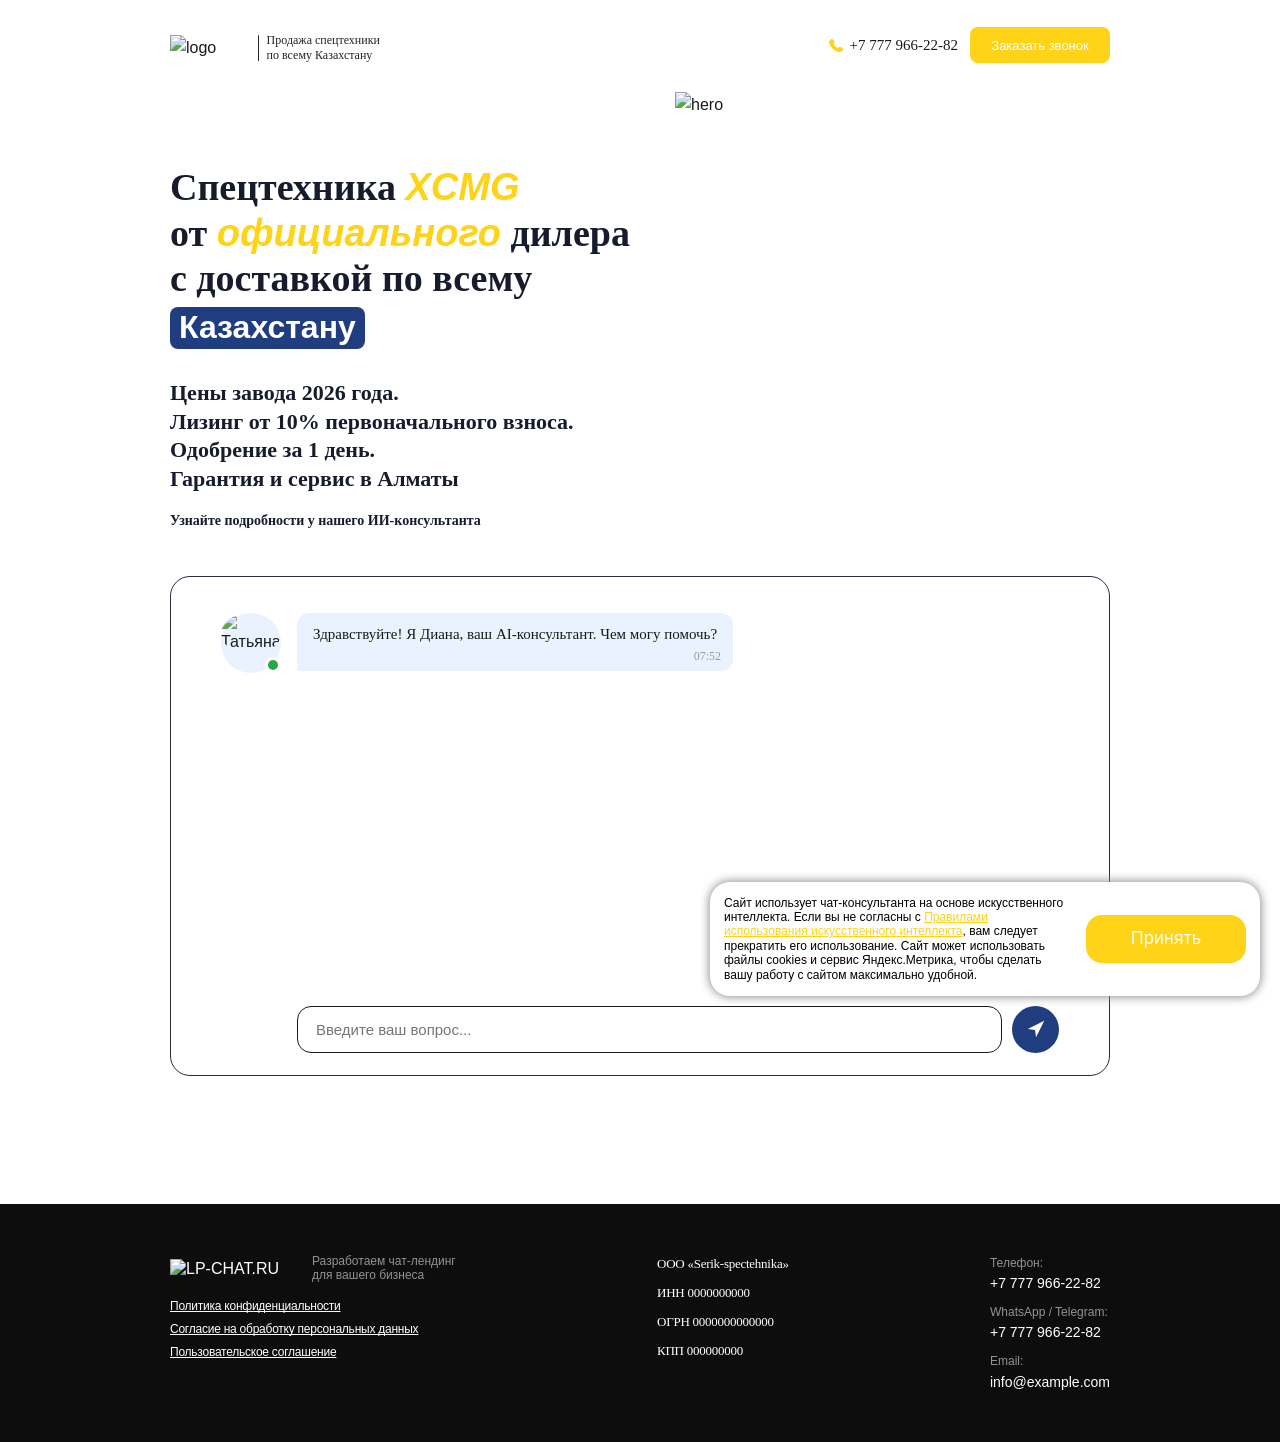
==== index.html @ 13c37e23 "update text 3" ====
<!DOCTYPE html>
<html lang="ru">
<head>
    <meta charset="UTF-8">
    <meta name="viewport" content="width=device-width, initial-scale=1.0">
    <title>Чат Лендинг</title>
    <link rel="stylesheet" href="https://cdn.jsdelivr.net/npm/swiper@11/swiper-bundle.min.css">
    <link rel="stylesheet" href="styles.css">
</head>
<body>
    <!-- Header -->
    <header class="header">
        <div class="wrapper">
            <div class="header-content">
                <div class="header-left">
                    <div class="header-logo">
                        <p class="main-logo"><img src="images/main-logo.png" alt="logo"></p>
                        <span class="header-divider"></span>
                        <p class="description">Продажа спецтехники <br>по всему Казахстану</p>
                    </div>
                </div>
                <div class="header-right">
                    <a class="connection-link">
                        <div class="phone-icon"><img src="images/phone.svg" alt="phone"></div>
                        <span class="phone-number">+7 777 966-22-82</span>
                    </a>
                    <a class="connection-button" data-remodal-target="modal-form-call">Заказать звонок</a>
                </div>
            </div>
        </div>
    </header>

    <!-- Body -->
    <main class="body">
        <div class="wrapper">
            <div class="main-section__inner">

                <!-- Заголовок и подзаголовок -->
                <div class="main-section">
                    <div class="text-content">
                        <h2 class="main-title">Спецтехника <span class="price-range"> XCMG </span><br> от <span class="warrant">официального</span> дилера <br> с доставкой по всему <br> <span class="payment">Казахстану</span></h2>
                        <h3 class="subtitle"> Цены завода 2026 года. <br> Лизинг от 10% первоначального взноса. <br> Одобрение за 1 день. <br> Гарантия и сервис в Алматы </h3>
                        <h4 class="under_subtitle"><br>Узнайте подробности у нашего ИИ-консультанта</h4>
                    </div>
                    <div class="hero"><img src="images/hero.png" alt="hero"></div>
                </div>
                

                <!-- Чат окно -->
                <div class="chat-window">
                    <div class="chat-avatar">
                        <div class="avatar-placeholder">
                            <img src="images/avatar.png" alt="Татьяна" class="avatar-img">
                            <div class="online-indicator"></div>
                        </div>
                    </div>
                    <div class="chat-content-area">
                        <div class="chat-messages" id="chatMessages"></div>
                        <div class="chat-input-area">
                            <form id="chatForm" class="chat-form">
                                <input type="text" class="chat-input" id="chatInput" placeholder="Введите ваш вопрос..." autocomplete="off">
                                <button type="submit" class="chat-send-btn" id="sendBtn" aria-label="Отправить">
                                    <svg width="24" height="24" viewBox="0 0 24 24" fill="none" xmlns="http://www.w3.org/2000/svg">
                                        <path d="M3 12L21 3L12 21L11 13L3 12Z" fill="white"></path>
                                    </svg>
                                </button>
                            </form>
                        </div>
                    </div>
                </div>
            </div>
        </div>
    </main>

    <!-- Footer -->
    <footer class="footer">
        <div class="wrapper">
            <div class="footer-content">
                <!-- Колонка 1: Логотип + ссылки -->
                <div class="footer-column footer-col-links">
                    <div class="footer-logo">
                        <img src="images/logo-secondary.svg" alt="LP-CHAT.RU" class="footer-logo-img">
                        <span class="footer-logo-text">Разработаем чат-лендинг <br> для вашего бизнеса</span>
                    </div>
                    <div class="footer-links">
                        <a href="#" class="footer-link">Политика конфиденциальности</a>
                        <a href="#" class="footer-link">Согласие на обработку персональных данных</a>
                        <a href="#" class="footer-link">Пользовательское соглашение</a>
                    </div>
                </div>

                <!-- Колонка 2: Инфо о компании -->
                <div class="footer-column footer-col-info">
                    <p class="footer-company-detail">ООО «Serik-spectehnika»</p>
                    <p class="footer-company-detail">ИНН 0000000000</p>
                    <p class="footer-company-detail">ОГРН 0000000000000</p>
                    <p class="footer-company-detail">КПП 000000000</p>
                </div>

                <!-- Колонка 3: Контакты -->
                <div class="footer-column footer-col-contacts">
                    <div class="footer-contact-block">
                        <span class="footer-contact-label">Телефон:</span>
                        <a href="tel:+70000000000" class="footer-contact-value">+7 777 966-22-82</a>
                    </div>
                    <div class="footer-contact-block">
                        <span class="footer-contact-label">WhatsApp / Telegram:</span>
                        <a href="#" class="footer-contact-value">+7 777 966-22-82</a>
                    </div>
                    <div class="footer-contact-block">
                        <span class="footer-contact-label">Email:</span>
                        <a href="mailto:info@example.com" class="footer-contact-value">info@example.com</a>
                    </div>
                </div>
            </div>
        </div>
    </footer>
    <!-- Модальное окно "Заказать звонок" -->
    <!-- Cookie Banner -->
    <div class="cookie-banner" id="cookieBanner">
        <div class="cookie-banner-content">
            <p class="cookie-text">
                Сайт использует чат-консультанта на основе искусственного интеллекта. 
                Если вы не согласны с <a href="#" class="cookie-link">Правилами использования искусственного интеллекта</a>, 
                вам следует прекратить его использование. Сайт может использовать файлы cookies 
                и сервис Яндекс.Метрика, чтобы сделать вашу работу с сайтом максимально удобной.
            </p>
            <button class="cookie-accept-btn" id="cookieAcceptBtn">Принять</button>
        </div>
    </div>

    <script src="https://cdn.jsdelivr.net/npm/swiper@11/swiper-bundle.min.js"></script>
    <script src="chat.js"></script>
</body>
</html>
---- styles.css ----
@font-face {
    font-family: 'Montserrat-Regular';
    src: url('fonts/Montserrat-Regular.woff2') format('woff2'),
         url('fonts/Montserrat-Regular.woff') format('woff');
    font-weight: 400;
    font-style: normal;
    font-display: swap;
}

@font-face {
    font-family: "Geometria-Bold";
    src: url("../fonts/Geometria-Bold.woff"), url("../fonts/Geometria-Bold.woff2");
    font-display: swap;
    font-weight: 700;
    font-style: normal;
    font-display: swap;
  }

@font-face {
    font-family: 'Montserrat-Medium';
    src: url('fonts/Montserrat-Medium.woff2') format('woff2'),
         url('fonts/Montserrat-Medium.woff') format('woff');
    font-weight: 500;
    font-style: normal;
    font-display: swap;
}

@font-face {
    font-family: 'Montserrat-SemiBold';
    src: url('fonts/Montserrat-SemiBold.woff2') format('woff2'),
         url('fonts/Montserrat-SemiBold.woff') format('woff');
    font-weight: 600;
    font-style: normal;
    font-display: swap;
}

@font-face {
    font-family: 'Montserrat-Bold';
    src: url('fonts/Montserrat-Bold.woff2') format('woff2'),
         url('fonts/Montserrat-Bold.woff') format('woff');
    font-weight: 700;
    font-style: normal;
    font-display: swap;
}

@font-face {
    font-family: 'Montserrat-Light';
    src: url('fonts/Montserrat-Light.woff2') format('woff2'),
         url('fonts/Montserrat-Light.woff') format('woff');
    font-weight: 300;
    font-style: normal;
    font-display: swap;
}


/* Reset and base styles */
* {
    margin: 0;
    padding: 0;
    box-sizing: border-box;
}

html {
    height: 100%;
}

body {
    font-family: "Montserrat-Regular", -apple-system, BlinkMacSystemFont, 'Segoe UI', Roboto, Oxygen, Ubuntu, Cantarell, sans-serif;
    line-height: 1.6;
    min-height: 100vh;
    display: flex;
    flex-direction: column;
    color: #181C18;
}

/* Wrapper - Mobile First (без медиазапроса) */
.wrapper {
    position: relative;
    max-width: 362px;
    margin: 0 auto;
    padding: 0 6px; 
}

/* Header */
.header {
    padding: 20px 0;
    position: absolute;
    top: 0;
    left: 0;
    right: 0;
    z-index: 30;
}

.header-content {
    display: flex;
    flex-direction: row;
    justify-content: space-between;
    align-items: center;
}

.main-section__inner {
    padding: 76px 0;
}

.header-left {
    text-align: left;
}

.header-logo {
    display: flex;
    flex-direction: row;
    align-items: center;
    gap: 4px;
}

.main-logo {
    margin-top: 10px;
    margin-bottom: 5px;
}

.main-logo img {
    display: block;
    width: 100%;
    height: auto;
    max-width: 50px; /* базовый размер на мобилках */
}

.phone-number {
    font-size: 9px;
    font-family: "Montserrat-Medium";
}


.connection-link {
    display: flex;
    flex-direction: row;
    gap: 7px;
    align-items: center;
    display: none;
    color: inherit;
    text-decoration: none;
}

.connection-link:visited,
.connection-link:hover,
.connection-link:active {
    color: inherit;
    text-decoration: none;
}

/* # */

.phone-number {
    font-size: 12px;
}


.description {
    font-size: 8px;
    color: #212529;
    font-family: "Montserrat-Medium";
    line-height: 120%;
    display: block;
    max-width: 120px;
}

.header-right {
    display: flex;
    flex-direction: column;
    gap: 6px;
    align-items: center;
}

.connection-button {
    font-family: "Montserrat-SemiBold", sans-serif;
    background-color: #FFD317;
    color: #ffffff;
    display: flex;
    align-items: center;
    justify-content: center;
    text-align: center;
    border-radius: 8px;
    line-height: normal;
    width: 126px;
    height: 32px;
    font-size: 11px;
    cursor: pointer;
    position: relative;
    overflow: hidden;
}

.connection-button::before{
  content: "";
  position: absolute;
  top: 0;
  height: 100%;
  width: 36px;
  transform: skewX(-45deg);
  left: -150%;
  pointer-events: none;
  background: linear-gradient(90deg, rgba(255, 255, 255, 0.1), rgba(255, 255, 255, 0.4));
  animation: flareAnimation 4s infinite ease-in;
}

@keyframes flareAnimation {
    0% {
        left: -150%;
    }

    100% {
        left: 250%;
    }
}

.phone {
    font-size: 16px;
    font-weight: 500;
}

.header .phone-icon {
    width: 12px;
}

.header .phone-icon img{
    width: 100%;
    height: 100%;
    object-fit: cover;
}



/* Body */
.body {
    padding: 30px 0;
    flex: 1;

}

.text-content {
    display: flex;
    flex-direction: column;
    position: relative;
    z-index: 20;
    align-items: center;
    margin-bottom: 38px;
}

.main-section {
   display: flex; 
}

.main-title {
    font-family: "Montserrat-Bold";
    font-size: 26px;
    margin-bottom: 20px;
    line-height: 120%;
    text-align: center;
    color: #161C2C;
}





.subtitle {
    font-family: "Montserrat-SemiBold";
    font-size: 13px;
    line-height: 130%;
    text-align: center;
    color: #161C2C;
}

.under_subtitle {
    font-family: "Montserrat-SemiBold";
    font-size: 9px;
    line-height: 130%;
    text-align: center;
    color: #161C2C;
}


/* Chat Window */
.chat-window {
    width: 100%;
    display: flex;
    border: 1px solid #272E44;
    border-radius: 20px;
    display: flex;
    min-height: 400px;
    margin-bottom: 30px;
    overflow: hidden;
    position: relative;
    z-index: 25;
    background-color: #fff;
    padding: 18px 22px 16px 22px;
    gap: 10px;
}

.chat-avatar {
    display: flex;
    align-items: flex-start;
}

.avatar-placeholder {
    width: 46px;
    height: 46px;
    background-color: #fff;
    border-radius: 50%;
    position: relative;
    background-color: #EBF2FF;;
}

.avatar-img {
    width: 100%;
    height: 100%;
    object-fit: cover;
    border-radius: 50%;
}

.online-indicator {
    position: absolute;
    bottom: 0;
    right: 0;
    width: 12px;
    height: 12px;
    background-color: #28a745;
    border: 2px solid white;
    border-radius: 50%;
    animation: onlineIndicatorPulse 2.4s ease-in-out infinite;
}

@keyframes onlineIndicatorPulse {
    0% {
        transform: scale(1);
        opacity: 1;
    }
    50% {
        transform: scale(1.035);
        opacity: 0.95;
    }
    100% {
        transform: scale(1);
        opacity: 1;
    }
}

.chat-content-area {
    flex: 1;
    display: flex;
    flex-direction: column;
    min-height: 0;
    min-width: 0;
    overflow: hidden;
    box-sizing: border-box;
}

.chat-messages {
    flex: 1;
    overflow-y: hidden;
    overflow-x: hidden;
    scrollbar-gutter: stable;
    display: flex;
    flex-direction: column;
    gap: 15px;
    min-height: 0;
    width: 100%;
    box-sizing: border-box;
}

.message {
    display: flex;
    flex-direction: column;
    gap: 5px;
    animation: fadeIn 0.3s ease-in;
    width: 100%;
    box-sizing: border-box;
    min-width: 0;
}

@keyframes fadeIn {
    from {
        opacity: 0;
        transform: translateY(10px);
    }
    to {
        opacity: 1;
        transform: translateY(0);
    }
}

.message-user {
    align-items: flex-end;
}

.message-bot {
    align-items: flex-start;
}

.message-content {
    max-width: 90%;
    padding: 10px 12px;
    padding-bottom: 24px;
    border-radius: 12px;
    font-size: 12px;
    line-height: 120%;
    word-wrap: break-word;
    overflow-wrap: break-word;
    word-break: break-word;
    box-sizing: border-box;
    min-width: 0;
    position: relative;
}

.message-user .message-content {
    background-color: #FFD317;
    color: white;
    border-bottom-right-radius: 4px;
    font-family: "Montserrat-Medium";
    min-width: 8%;
}

.message-bot .message-content {
    background-color: #EBF2FF;
    color: #181C18;
    border-bottom-left-radius: 4px;
    font-family: "Montserrat-Regular";
}

.message-time {
    font-size: 11px;
    color: #999;
    position: absolute;
    bottom: 4px;
    right: 8px;
    white-space: nowrap;
    font-family: "Montserrat-Regular";
}

.message-user .message-time {
    color: rgba(255, 255, 255, 0.7);
}

.loading {
    display: inline-block;
    padding: 10px 14px;
    background-color: #f0f0f0;
    border-radius: 12px;
    border-bottom-left-radius: 4px;
}

.loading-indicator {
    animation: loadingFadeIn 0.36s cubic-bezier(0.22, 1, 0.36, 1);
    will-change: opacity, filter;
}

@keyframes loadingFadeIn {
    from {
        opacity: 0;
        filter: blur(2px);
    }
    to {
        opacity: 1;
        filter: blur(0);
    }
}

.loading-dots {
    display: inline-block;
}

.loading-dots span {
    display: inline-block;
    width: 6px;
    height: 6px;
    border-radius: 50%;
    background-color: #999;
    margin: 0 2px;
    animation: loading 1.4s infinite ease-in-out both;
}

.loading-dots span:nth-child(1) {
    animation-delay: -0.32s;
}

.loading-dots span:nth-child(2) {
    animation-delay: -0.16s;
}

@keyframes loading {
    0%, 80%, 100% {
        transform: scale(0);
    }
    40% {
        transform: scale(1);
    }
}

.chat-input-area {
    flex-shrink: 0;
    padding-top: 12px;
    box-sizing: border-box;
}

.chat-form {
    display: flex;
    gap: 8px;
    align-items: center;
    width: 100%;
    box-sizing: border-box;
}

.chat-input {
    flex: 1;
    padding: 0 4px 0 8px;
    border: 1px solid #181C18;
    color: #181C18;
    border-radius: 6px;
    font-size: 12px;
    height: 36px;
    border-radius: 10px;
    outline: none;
    font-family: inherit;
    min-width: 0;
    box-sizing: border-box;
}

.chat-input:focus {
    border-color: #272E44;
}

.chat-send-btn {
    width: 36px;
    height: 36px;
    padding: 0;
    background-color: #203d7f;
    color: white;
    border: none;
    border-radius: 50%;
    cursor: pointer;
    transition: background-color 0.2s, transform 0.1s;
    flex-shrink: 0;
    box-sizing: border-box;
    display: flex;
    align-items: center;
    justify-content: center;
}

.chat-send-btn svg {
    width: 20px;
    height: 20px;
}

.chat-send-btn:hover {
    background-color: #0056b3;
    transform: scale(1.05);
}

.chat-send-btn:active {
    background-color: #004085;
    transform: scale(0.95);
}

.chat-send-btn:disabled {
    background-color: #ccc;
    cursor: not-allowed;
}

/* Стартовые вопросы */
.start-questions-container {
    display: flex;
    flex-wrap: wrap;
    margin-bottom: 10px;
    gap: 6px;
}

.start-question-btn {
    border: 1px solid #181C18;
    color: #181C18;
    font-family: "Montserrat-Regular", sans-serif;
    background: none;
    cursor: pointer;
    line-height: 120%;
    outline: none;
    text-align: left;
    border-radius: 10px;
    font-size: 12px;
    padding: 10px 12px;
    transition: all 0.6s;
    word-break: break-word;
    width: 90%;
}

.start-question-btn:hover {
    font-style: bold;
    background-color: #2C72C7;
    border: 1px solid #2C72C7;
    color: #ffffff;
}


/* Кнопки с опциями */
.buttons-container {
    display: flex;
    flex-wrap: wrap;
    margin-bottom: 10px;
    gap: 6px;
    
}

.option-button {
    background: none;
    cursor: pointer;
    line-height: 120%;
    outline: none;
    text-align: center;
    border-radius: 10px;
    font-size: 11px;
    padding: 8px 12px;
    border: 1px solid #181C18;
    color: #181C18;
    transition: all 0.6s;
    font-family: inherit;
    width: 90%;
}

.option-button:hover {
    font-family: "Montserrat-SemiBold", sans-serif;
    background-color: #2C72C7;
    border: 1px solid #2C72C7;
    color: #ffffff;
}



/* Кнопки выбора мессенджеров */
.messengers-container {
    display: flex;
    flex-wrap: wrap;
    margin-bottom: 10px;
    gap: 6px;
}

.messenger-button {
    border: 1px solid #181C18;
    color: #181C18;
    font-family: "Montserrat-Regular", sans-serif;
    background: none;
    cursor: pointer;
    line-height: 120%;
    outline: none;
    text-align: center;
    border-radius: 10px;
    font-size: 11px;
    padding: 8px 12px;
    transition: all 0.6s;
    word-break: break-word;
    width: 90%;
}

.messenger-button:hover {
    font-family: "Montserrat-SemiBold", sans-serif;
    background-color: #2C72C7;
    border: 1px solid #2C72C7;
    color: #ffffff;
}


/* Формы ввода */
.input-form-container {
    display: flex;
    flex-direction: column;
    gap: 6px;
    margin-top: 2px;
    width: 100%;
}

.name-input,
.phone-input {
    width: 75%;
    height: 44px;
    padding: 0 10px 0 24px;
    font-size: 12px;
    display: block;
    outline: none;
    border: 1px solid #a2a2a2;
    border-radius: 100px;
    background: none;
    color: #292231;
    font-family: "Montserrat-Regular", sans-serif;
    font-weight: 400;
    line-height: 120%;
    transition: 0.3s linear;
}

.name-input:focus,
.phone-input:focus {
    border: 1.2px solid #322b3a;
}

.name-input::placeholder,
.phone-input::placeholder {
    font-size: 12px;
}

.phone-input-error {
    color: #dc3545 !important;
    text-decoration: underline;
    border-color: #dc3545 !important;
}

.phone-input::placeholder {
    color: #999;
}

.form-submit-btn {
    font-family: "Montserrat-Bold", sans-serif;
    position: relative;
    display: flex;
    justify-content: center;
    align-items: center;
    cursor: pointer;
    overflow: hidden;
    text-align: center;
    border: none;
    border-radius: 100px;
    background: #D9712A;
    box-shadow: 0px -2px 0px rgba(0, 0, 0, 0.3) inset;
    width: 75%;
    height: 44px;
    font-size: 12px;
    line-height: 140%;
    color: #fff;
    transition: 0.3s linear;
    padding: 0 5px;
}



/* Плашка о принятии заявки */
.request-accepted {
    margin: 15px 0;
    width: 100%;
}

.accepted-content {
    background-color: #d4edda;
    border: 1px solid #c3e6cb;
    border-radius: 8px;
    padding: 15px;
    color: #155724;
}

.accepted-content strong {
    display: block;
    margin-bottom: 8px;
    font-size: 16px;
}

.accepted-content p {
    margin: 0;
    font-size: 14px;
    line-height: 120%;
}

/* Gallery Carousel */
.gallery-container {
    width: 100%;
    margin: 10px 0;
    position: relative;
}

.gallery-swiper {
    width: 100%;
    border-radius: 8px;
    overflow: hidden;
}

.gallery-swiper .swiper-slide {
    height: auto;
}

.gallery-swiper .swiper-slide img {
    width: 100%;
    height: 200px;
    object-fit: cover;
    border-radius: 8px;
    display: block;
}

.gallery-swiper .swiper-button-prev,
.gallery-swiper .swiper-button-next {
    color: #fff;
    background-color: rgba(0, 0, 0, 0.4);
    width: 32px;
    height: 32px;
    border-radius: 50%;
}

.gallery-swiper .swiper-button-prev::after,
.gallery-swiper .swiper-button-next::after {
    font-size: 14px;
    font-weight: bold;
}

/* Modal — Заказать звонок */
.remodal--call {
    align-items: center !important;
    padding: 14px 10px !important;
}

.call-modal {
    width: 100%;
    max-width: 370px;
    color: #fff;
    background-color: #2c2d30;
    border-radius: 14px;
    padding: 38px 8px 17px 8px;
    position: relative;
    color: #fff;
}

.call-modal__close {
    position: absolute;
    top: 1px;
    right: 5px;
    width: 32px;
    height: 34px;
    border: none;
    border-radius: 50%;
    background: transparent;
    color: #fff;
    font-size: 37px;
    line-height: 1;
    cursor: pointer;
    transition: transform 0.3s;
}

.call-modal__close:hover {
    transform: scale(1.3);
}

.call-modal__title {
    font-family: "Geometria-Bold", sans-serif;
    font-size: 18px;
    line-height: 120%;
    text-transform: uppercase;
    margin-bottom: 20px;
    text-align: center;
}

.call-modal__form {
    display: flex;
    flex-direction: column;
    gap: 7px;
}

.call-modal__input {
    height: 56px;
    width: 286px;
    margin: 0 auto;
    border-radius: 999px;
    border: 1px solid #fff;
    background: none;
    color: #fff;
    font-size: 14px;
    line-height: 140%;
    outline: none;
    padding: 0 10px 0 24px;
    transition: 0.3s;
}

.call-modal__input::placeholder {
    color: rgba(255, 255, 255, 0.72);
}

.call-modal__input:focus {
    border-color: #D9712A;
    background: rgba(255, 255, 255, 0.03);
}

.call-modal__submit {
    margin-top: 2px;
    height: 56px;
    width: 286px;
    margin: 0 auto;
    border: none;
    border-radius: 999px;
    background: #ff0026;
    color: #fff;
    font-family: "Montserrat-Bold", sans-serif;
    font-size: 16px;
    cursor: pointer;
    transition: filter 0.2s ease, transform 0.1s ease;
}

.call-modal__submit:hover {
    filter: brightness(1.08);
}

.call-modal__submit:active {
    transform: scale(0.985);
}

.call-modal__submit:disabled {
    opacity: 0.7;
    cursor: not-allowed;
}

.call-modal__agree {
    display: flex;
    align-items: flex-start;
    gap: 8px;
    margin: 8px 0 0 8px;
    position: relative;
    cursor: pointer;
}

.call-modal__checkbox {
    position: absolute;
    opacity: 0;
    width: 20px;
    height: 20px;
    margin: 0;
}

.call-modal__checkbox-ui {
    width: 20px;
    height: 20px;
    border: 1px solid #fff;
    border-radius: 3px;
    background: transparent;
    display: inline-flex;
    align-items: center;
    justify-content: center;
    flex-shrink: 0;
    margin-top: 1px;
    transition: transform 0.15s ease;
}

.call-modal__checkbox-ui::after {
    content: "";
    width: 10px;
    height: 6px;
    border-left: 2px solid #fff;
    border-bottom: 2px solid #fff;
    transform: rotate(-45deg) scale(0.6) translateY(-1px);
    opacity: 0;
    transition: opacity 0.2s ease, transform 0.2s ease;
}

.call-modal__checkbox:checked + .call-modal__checkbox-ui::after {
    opacity: 1;
    transform: rotate(-45deg) scale(1) translateY(-1px);
}

.call-modal__checkbox:checked + .call-modal__checkbox-ui {
    animation: checkbox-pop 0.2s ease-out;
}

.call-modal__checkbox:active + .call-modal__checkbox-ui {
    transform: scale(0.96);
}

@keyframes checkbox-pop {
    0% { transform: scale(0.92); }
    60% { transform: scale(1.06); }
    100% { transform: scale(1); }
}

.call-modal__checkbox:focus-visible + .call-modal__checkbox-ui {
    box-shadow: 0 0 0 2px rgba(255, 255, 255, 0.35);
}

.call-modal__agree-text {
    font-size: 10px;
    line-height: 130%;
    color: #fff;
}

.call-modal__agree-text a {
    color: #fff;
    text-decoration: underline;
}

.call-modal__error {
    min-height: 16px;
    margin: 0;
    font-size: 10px;
    text-align: center;
    margin-top: 6px;
    line-height: 120%;
    color: #d94c4c;
}



/* Cookie Banner — Mobile First */
.cookie-banner {
    display: none;
    position: fixed;
    bottom: 30px;
    right: 0;
    left: 0;
    margin: 0 auto;
    width: 280px;
    z-index: 1000;
    transition: opacity 0.3s ease;
}

.cookie-banner-content {
    background-color: #fff;
    border-radius: 14px;
    box-shadow: 0 0 10px 1px #929090;
    padding: 10px;
    display: flex;
    flex-direction: column;
    gap: 10px;
    align-items: center;
}

.cookie-text {
    font-size: 11px;
    color: #000000;
    line-height: 120%;
    margin: 0;
    text-align: center;
}

.cookie-link {
    color: #FFD317;
    text-decoration: underline;
}

.cookie-link:hover {
    color: #FFD317;
}

.cookie-accept-btn {
    background-color: #FFD317;
    color: #fff;
    border: none;
    border-radius: 16px;
    width: 220px;
    height: 46px;
    font-size: 16px;
    font-family: "Montserrat-Bold", sans-serif;
    cursor: pointer;
    white-space: nowrap;
    transition: background-color 0.2s, transform 0.1s;
    flex-shrink: 0;
}

.cookie-accept-btn:hover {
    background-color: #ebd469;
}

.cookie-accept-btn:active {
    transform: scale(0.97);
}

/* Footer */
.footer {
    padding: 40px 0;
    background-color: #0d0d0d;
    color: #fff;
    line-height: 120%;
}

.footer-content {
    display: flex;
    flex-direction: column;
    gap: 30px;
    align-items: center;
}


/* Колонка 1: Логотип + ссылки */
.footer-logo {
    display: flex;
    align-items: center;
    gap: 15px;
    margin-bottom: 20px;
}

.footer-logo-img {
    width: 120px;
    object-fit: contain;
}

.footer-logo-text {
    font-size: 12px;
    color: #929292;
    line-height: 120%;
}

.footer-links {
    display: flex;
    flex-direction: column;
    gap: 2px;
    font-size: 10px;
    text-align: center;
}

.footer-link {
    text-decoration: underline;
    text-decoration-skip-ink: none;
    color: #ffffff;
    transition: 0.3s;
    letter-spacing: -0.02em;
    
}


/* Колонка 2: Инфо о компании */


.footer-company-detail {
    font-size: 11px;
    color: #fff;
    letter-spacing: -0.02em;
    font-family: "Montserrat-Medium";
}

.footer-col-contacts {
    display: flex;
    flex-direction: column;
    gap: 10px;
    text-align: center;
}

/* Колонка 3: Контакты */




.footer-contact-label {
    display: block;
    font-size: 12px;
    color: #929292;
}

.footer-contact-value {
    color: #fff;
    text-decoration: none;
    font-size: 12px;
    font-family: "Montserrat-Medium", sans-serif;
}



.price-range {
    font-family: "Montserrat-Bold", sans-serif;
    font-style: italic;
    color: #FFD317
}

.warrant {
    font-family: "Montserrat-Bold", sans-serif;
    font-style: italic;
    color: #FFD317
}

.payment {
    font-family: "Montserrat-Regular", sans-serif;
    line-height: 160%;
    color: #ffffff;
    background-color: #203d7f;
    margin-bottom: 12px;
    padding: 2px 9px 4px 9px;
    border-radius: 8px;
    display: inline;
    width: fit-content;
    text-align: center;
    font-size: 22px;
}

.footer-col-info {
    display: flex;
    text-align: center;
    flex-direction: column;
    gap: 4px;
}

.hero {
    position: absolute;
    z-index: 10;
    visibility: hidden;
    justify-content: flex-end;

}

.hero img {
    width: 100%;
    height: 100%;
    object-fit: cover;
}

.header-divider {
    background-color: #212529;
    margin-top: 1px;
    width: 0.6px;
    height: 18px;
    border-radius: 10px;
}

/* Media Query: min-width 768px */
@media (min-width: 768px) {
    .wrapper {
        max-width: 720px;
        margin: 0 auto;
        padding: 0 12px;
    }

    .call-modal {
        padding: 34px 10px 14px 10px;
    }

    .header-divider {
        margin-top: 5px;
        height: 20px;
        border-radius: 10px;
    }

    .footer-links {
        gap: 2px;
        font-size: 10px;
        text-align: left;
    }

    .footer-col-contacts {
        gap: 6px;
        text-align: left;
    }

    .footer-contact-label {
        font-size: 10px;
    }

    .footer-company-detail {
        font-size: 11px;
    }

    .footer-contact-value {
        font-size: 12px;
    }

    .footer-col-info {
        gap: 8px;
        text-align: left;
    }

    .footer-logo-text {
        font-size: 10px;
    }

    .footer-logo {
        gap: 10px;
        margin-bottom: 12px;
    }
    
    .footer-logo-img {
        width: 100px;
    }

    .input-form-container {
        flex-direction: row;
        margin-top: 5px;
        align-items: center;
    }

    .start-questions-container button:nth-child(1) {
        width: 148px;
    }

    .start-questions-container button:nth-child(2) {
        width: 168px;
    }

    .start-questions-container button:nth-child(3) {
        width: 116px;
    }

    .start-questions-container button:nth-child(4) {
        width: 112px;
    }

    .start-questions-container button:nth-child(5) {
        width: 130px;
    }

    .start-questions-container button:nth-child(6) {
        width: 128px;
    }

    .start-questions-container button:nth-child(7) {
        width: 148px;
    }

    .start-questions-container button:nth-child(8) {
        width: 144px;
    }

    .start-questions-container {
        gap: 6px;
        margin-top: 3px;
    }

    .messengers-container {
        gap: 6px;
        margin-top: 3px;
    }

    .buttons-container {
        gap: 6px;
        margin-top: 3px;
    }

    .connection-link {
        display: flex;
    
    }

    .text-content {
        margin-bottom: 65px;
        align-items:flex-start;
    }

    .payment {
        font-size: 26px;
    }

    .main-section__inner {
        padding: 96px 0;
    }

    .hero {
        width: 335px;
        top: 52px;
        left: 374px;
        visibility: visible;

    }


    .connection-button {
        font-size: 11px;
    }

    .header-logo {
        flex-direction: row;
        gap: 6px;
    }

    .main-logo {
        width: 65px;
    }

    .main-logo img {
        max-width: 100px;
    }
    

    .header-right {
        flex-direction: row;
        gap: 12px;
    }


    .description {
        font-size: 10px;
        margin-top: 5px;
        max-width: 100%;
    }

    .header .phone-icon {
        width: 12px;
    }

    .phone {
        font-size: 18px;
    }

    .main-title {
        font-size: 28px;
        margin-bottom: 20px;
        text-align: left;
    }


    .subtitle {
        font-size: 16px;
        text-align: left;
    }

    .under_subtitle{
        font-size: 11px;
        text-align: left;
    }


    .chat-window {
        min-height: 450px;
        gap: 16px;
        padding: 36px 50px 22px 50px;
    }


    .avatar-placeholder {
        width: 52px;
        height: 52px;
    }

    .online-indicator {
        width: 14px;
        height: 14px;
        border-width: 2.5px;
    }


    .chat-input-area {
        padding-top: 15px;
        
    }

    .chat-form {
        gap: 10px;
    }

    .chat-input {
        height: 42px;
        border-radius: 12px;
        font-size: 13px;
        padding: 0 18px;
    }

    .chat-send-btn {
        width: 42px;
        height: 42px;
    }

    .chat-send-btn svg {
        width: 20px;
        height: 20px;
    }

    .start-question-btn {
        border-radius: 12px;
        padding: 11px 8px;
        font-size: 13px;
    }

    .option-button {
        border-radius: 12px;
        padding: 10px 8px;
        font-size: 12px;
        min-width: 23.5%;
        max-width: 31.9%;
    }

    .messenger-button {
        border-radius: 12px;
        padding: 10px 8px;
        font-size: 12px;
        min-width: 23.5%;
        max-width: 31.9%;
    }

    .name-input,
    .phone-input {
        height: 52px;
        font-size: 13px;
        width: 175px;
    }

    .name-input::placeholder,
    .phone-input::placeholder {
        font-size: 13px;
    }

    .form-submit-btn {
        height: 52px;
        font-size: 13px;
        width: 175px;
    }

    .accepted-content {
        padding: 18px;
    }

    .accepted-content strong {
        font-size: 17px;
    }

    .accepted-content p {
        font-size: 15px;
    }

    .message-content {
        font-size: 13px;
        padding: 10px 14px;
        padding-bottom: 26px;
    }

    .message-time {
        font-size: 12px;
        bottom: 5px;
        right: 10px;
    }


    .footer-content {
        flex-direction: row;
        justify-content: space-between;
        gap: 30px;
        align-items: flex-start;
    }


    


    /* Cookie Banner — 768px: правый нижний угол, горизонтальный */
    .cookie-banner {
        bottom: 60px;
        right: 20px;
        left: auto;
        margin: 0;
        width: 550px;
    }

    .cookie-banner-content {
        flex-direction: row;
        align-items: center;
        
        padding: 14px;
        gap: 14px;
        border-radius: 20px;
    }

    .cookie-text {
        font-size: 12px;
        text-align: left;
    }

    .cookie-accept-btn {
        width: 160px;
        height: 48px;
        border-radius: 16px;
        font-size: 18px;
    }

    /* Modal 768px */
    .modal {
        max-width: 420px;
        padding: 36px 32px;
        border-radius: 14px;
    }

    .modal-title {
        font-size: 18px;
        margin-bottom: 28px;
    }

    .modal-input {
        padding: 16px 18px;
        font-size: 15px;
    }

    .modal-submit-btn {
        padding: 16px;
        font-size: 16px;
    }

    .modal-checkbox-label {
        font-size: 13px;
    }

    .modal-policy-link {
        font-size: 13px;
    }
}

/* Media Query: min-width 1024px */
@media (min-width: 1024px) {
    .wrapper {
        max-width: 970px;
        padding: 0 15px;
    }

    .call-modal__form {
        gap: 8px;
    }

    .call-modal {
        padding: 38px 14px 20px 14px;
        max-width: 420px;
    }

    .call-modal__title {
        font-size: 20px;
        margin-bottom: 22px;
    }

    .header-divider {
        height: 26px;
    }

    .footer-logo-text {
        font-size: 12px;
    }

    .footer-col-contacts {
        gap: 10px;
    }

    .footer-contact-label {
        font-size: 12px;
    }

    .footer-company-detail {
        font-size: 13px;
    }

    .footer-col-info {
        gap: 10px;
    }

    .footer-links {
        font-size: 12px;
        gap: 4px;
    }

    .text-content {
        margin-bottom: 46px;
        align-items:flex-start;
    }

    .footer-logo-img {
        width: 130px;
    }

    .footer-logo {
        gap: 12px;
        margin-bottom: 14px;
    }

    .start-questions-container button:nth-child(1) {
        width: 180px;
    }

    .start-questions-container button:nth-child(2) {
        width: 139px;
    }

    .start-questions-container button:nth-child(3) {
        width: 131px;
    }

    .start-questions-container button:nth-child(4) {
        width: 141px;
    }

    .start-questions-container button:nth-child(5) {
        width: 135px;
    }

    .start-questions-container button:nth-child(6) {
        width: 214px;
    }

    .start-questions-container button:nth-child(7) {
        width: 168px;
    }

    .start-questions-container button:nth-child(8) {
        width: 229px;
    }

    .start-questions-container {
        gap: 8px;
        margin-bottom: 10px;
        margin-top: 4px;
    }

    .buttons-container {
        gap: 12px;
        margin-bottom: 10px;
        margin-top: 4px;
    }

    .messengers-container {
        gap: 12px;
        margin-bottom: 10px;
        margin-top: 4px;
    }

    .hero {
        width: 399px;
        top: 52px;
        left: 520px;
    }

    .main-section__inner {
        padding: 125px 0 58px 0;
    }

    .main-logo {
        width: 80px;
    }

    .main-logo img {
        max-width: 128px;
    }

    .payment {
        font-size: 32px;
    }

    .header .phone-icon {
        width: 14px;
        padding-top: 3px;
    }

    .phone-number {
        font-size: 15px;
    }

    .connection-button {
        font-size: 13px;
        width: 140px;
        height: 36px;
    }

    .header {
        padding: 25px 0;
    }

    .descriptor {
        font-size: 24px;
    }

    .description {
        font-size: 12px;
    }

    .phone {
        font-size: 20px;
    }

    .body {
        padding: 40px 0;
    }

    .main-title {
        font-size: 38px;
        margin-bottom: 26px;
    }


    .subtitle {
        font-size: 22px;
    }

    .under_subtitle{
        font-size: 14px;
    }


    .chat-window {
        min-height: 500px;
    }


    .avatar-placeholder {
        width: 60px;
        height: 60px;
    }

    .online-indicator {
        width: 16px;
        height: 16px;
        border-width: 3px;
    }


    .chat-input-area {
        padding-top: 20px;
    }

    .chat-input {
        height: 47px;
        font-size: 15px;
        border-radius: 14px;
    }

    .chat-send-btn {
        width: 47px;
        height: 47px;
    }

    .chat-send-btn svg {
        width: 22px;
        height: 22px;
    }

    .start-question-btn {
        font-size: 15px;
        padding: 12px 14px;
        border-radius: 14px;
    }

    .option-button {
        border-radius: 14px;
        font-size: 15px;
        padding: 12px 10px;
    }

    .messenger-button {
        border-radius: 14px;
        font-size: 15px;
        padding: 12px 10px;
    
    }

    .name-input,
    .phone-input {
        width: 200px;
        height: 56px;
        font-size: 15px;
    }

    .name-input::placeholder,
    .phone-input::placeholder {
        font-size: 15px;
    }

    .form-submit-btn {
        width: 200px;
        height: 56px;
        font-size: 15px;
    }

    .accepted-content {
        padding: 20px;
    }

    .accepted-content strong {
        font-size: 18px;
    }

    .accepted-content p {
        font-size: 16px;
    }

    .message-content {
        font-size: 15px;
        padding: 12px 16px;
        padding-bottom: 28px;
    }

    .message-time {
        font-size: 12px;
        bottom: 6px;
        right: 12px;
    }


    .footer {
        padding: 50px 0;
    }


    .footer-contact-value {
        font-size: 14px;
    }

    /* Modal 1024px */
    .modal {
        max-width: 480px;
        padding: 40px 36px;
    }

    .header-logo {
        gap: 8px;
    }

    .modal-title {
        font-size: 20px;
    }

    .modal-form {
        gap: 14px;
    }

    .modal-input {
        padding: 16px 20px;
        font-size: 16px;
        border-radius: 8px;
    }

    .modal-submit-btn {
        padding: 16px;
        font-size: 17px;
        border-radius: 8px;
    }
}

/* Media Query: min-width 1400px */
@media (min-width: 1400px) {
    .wrapper {
        padding: 0 20px;
        max-width: 1200px;
    }

    .call-modal__error {
        font-size: 13px;
    }

    .call-modal__close {
        width: 40px;
        height: 40px;
        font-size: 44px;
    }

    .call-modal__checkbox {
        width: 24px;
        height: 24px;
    }
    
    .call-modal__checkbox-ui {
        width: 24px;
        height: 24px;
    }

    .call-modal__agree {
        gap: 12px;
        margin: 10px 0 0 12px;
    }

    

    

    .call-modal__form {
        gap: 10px;
    }

    .call-modal__title {
        font-size: 22px;
    }

    .call-modal {
        padding: 40px 20px;
        border-radius: 20px;
        max-width: 456px;
    }

    .header-divider {
        margin-top: 7px;
        height: 32px;
        width: 1px;
    }

    .footer-logo-img {
        width: 146px;
    }

    .input-form-container {
        gap: 8px;
        margin-top: 6px;
        margin-bottom: 8px;
    }

    .start-questions-container {
        gap: 10px;
        margin-bottom: 10px;
        margin-top: 4px;
    }

    .start-questions-container button:nth-child(1) {
        width: 196px;
    }

    .start-questions-container button:nth-child(2) {
        width: 214px;
    }

    .start-questions-container button:nth-child(3) {
        width: 164px;
    }

    .start-questions-container button:nth-child(4) {
        width: 160px;
    }

    .start-questions-container button:nth-child(5) {
        width: 151px;
    }

    .start-questions-container button:nth-child(6) {
        width: 188px;
    }

    .start-questions-container button:nth-child(7) {
        width: 188px;
    }

    .start-questions-container button:nth-child(8) {
        width: 169px;
    }

    .messengers-container {
        gap: 10px;
        margin-bottom: 10px;
        margin-top: 4px;
    }

    .buttons-container {
        gap: 10px;
        margin-bottom: 10px;
        margin-top: 4px;
    }

    .payment {
        font-size: 42px;
    }

    .text-content {
        margin-bottom: 40px;
    }

    .connection-button {
        width: 173px;
        height: 43px;
        font-size: 16px;
    }

    .header-logo {
        gap: 10px;
    }

    .main-logo {
        width: 100px;
    }
    .main-logo img {
        max-width: 100px;
        margin-top: 10px;
    }

    .header-right {
        gap: 20px;
    }

    .connection-link {
        gap: 8px;
    }

    .header .phone-icon {
        width: 17px;
        padding-top: 5px;
    }

    .phone-number {
        font-size: 18px;
    }

    .header {
        padding: 36px 0;
    }

    .hero {
        width: 478px;
        top: 66px;
        left: 670px;
    }

    .description {
        font-size: 15px;
        margin-top: 7px;
    }

    .phone {
        font-size: 22px;
    }

    .body {
        padding: 50px 0;
    }

    .main-title {
        font-size: 48px;
        margin-bottom: 36px;
    }


    .subtitle {
        font-size: 28px;
    }

    .under_subtitle{
        font-size: 20px;
    }


    .chat-window {
        min-height: 550px;
        gap: 20px;
    }

    .avatar-placeholder {
        width: 70px;
        height: 70px;
    }

    .online-indicator {
        width: 18px;
        height: 18px;
        border-width: 3px;
    }


    .chat-input-area {
        padding-top: 25px;
    }

    .chat-input {
        font-size: 16px;
        height: 51px;
    }

    .chat-send-btn {
        width: 51px;
        height: 51px;
    }

    .chat-send-btn svg {
        width: 24px;
        height: 24px;
    }

    .start-question-btn {
        border-radius: 16px;
        padding: 10px 16px;
        font-size: 16px;
    }

    .option-button {
        border-radius: 16px;
        padding: 12px 14px;
        font-size: 16px;
    }

    .messenger-button {
        border-radius: 16px;
        padding: 12px 14px;
        font-size: 16px;
    }

    .name-input,
    .phone-input {
        width: 33%;
        height: 62px;
        font-size: 16px;
    }

    .name-input::placeholder,
    .phone-input::placeholder {
        font-size: 16px;
    }

    .form-submit-btn {
        width: 33%;
        height: 62px;
        font-size: 16px;
    }

    .accepted-content {
        padding: 22px;
    }

    .accepted-content strong {
        font-size: 19px;
    }

    .accepted-content p {
        font-size: 17px;
    }

    .message-content {
        font-size: 16px;
        padding: 12px 18px;
        padding-bottom: 30px;
    }

    .message-time {
        font-size: 13px;
        bottom: 6px;
        right: 14px;
    }


    .footer {
        padding: 60px 0;
    }


    .footer-contact-value {
        font-size: 16px;
    }

    .footer-logo-text {
        font-size: 14px;
    }

    .footer-links {
        font-size: 13px;
        gap: 6px;
    }

    .footer-col-info {
        gap: 12px;
    }

    .footer-contact-label {
        font-size: 13px;
        margin-bottom: 2px;
    }

    .footer-col-contacts {
        gap: 10px;
    }

    /* Modal 1400px */
    .modal {
        max-width: 520px;
        padding: 44px 42px;
        border-radius: 16px;
    }

    .modal-title {
        font-size: 22px;
        margin-bottom: 32px;
    }

    .modal-input {
        padding: 18px 22px;
        font-size: 16px;
    }

    .modal-submit-btn {
        padding: 18px;
        font-size: 18px;
    }

    .modal-checkbox-label {
        font-size: 14px;
    }

    .modal-policy-link {
        font-size: 14px;
    }
}






/* Modals: privacy, user agreement, personal data */

.content-modals {
    padding: 0 0 14px 0;
    font-size: 13px;
  }
  
  .content-modals a {
    text-decoration: underline;
    text-decoration-skip-ink: none;
  }
  
  .content-modals__wrapper {
    max-width: 450px;
    width: 100%;
    padding: 30px 12px 40px 12px;
    background-color: #fff;
    text-align: start;
    position: relative;
    border-radius: 8px;
  }
  
  .content-modals__close {
    cursor: pointer;
    position: absolute;
    top: 6px;
    right: 11px;
  }
  
  .content-modals__icon {
    width: 18px;
    height: 18px;
    transition: 0.3s;
    background-image: url("../images/icon-close-2.svg");
    background-repeat: no-repeat;
    background-position: center;
    background-size: cover;
  }
  
  .content-modals__icon:hover {
    transform: scale(1.3);
  }
  
  .content-modals__btn-up {
    position: absolute;
    bottom: 10px;
    right: 9px;
  }
  
  .content-modals__icon-up {
    width: 34px;
    height: 34px;
    border-radius: 100%;
    background: rgb(78, 78, 78);
    cursor: pointer;
    display: flex;
    justify-content: center;
    align-items: center;
    animation: arrowUpFloat 1.2s linear infinite;
  }
  
  .content-modals__icon-up img {
    width: 17px;
    height: auto;
  }
  
  .content-modals h2 {
    text-align: center;
    font-size: 17px;
    line-height: 120%;
    font-weight: bold;
    margin-bottom: 10px;
  }
  
  .content-modals h3 {
    font-size: 13px;
    line-height: 120%;
    font-family: "Geometria-Bold";
    margin: 10px 0 6px 0;
  }
  
  .content-modals div {
    margin-bottom: 4px;
  }
  
  .content-modals li {
    padding: 0 0 0 5%;
  }
  
  .content-modals li p {
    font-size: 13px;
    line-height: 120%;
  }
  
  .content-modals .modal-text {
    margin: 5px 0;
    padding-left: 10px;
  }
  
  .content-modals .modal-text.fat {
    padding-left: 0;
  }
  
  .content-modals ul.modal-text {
    list-style: disc !important;
    margin: 5px 0;
    padding-left: 25px !important;
  }
  
  .content-modals ul.modal-text li {
    list-style: disc !important;
    margin: 3px 0;
    padding-left: 0 !important;
  }
  
  .remodal-bg.remodal-is-opening,
  .remodal-bg.remodal-is-opened {
    filter: blur(3px);
  }
  
  .remodal-overlay {
    display: none;
    position: fixed;
    inset: 0;
    z-index: 10000;
    background-color: RGBA(10, 10, 10, 0.769);
  }

  .remodal-overlay.remodal-is-opened {
    display: block;
  }
  
  .remodal-overlay.remodal-is-opening,
  .remodal-overlay.remodal-is-closing {
    animation-duration: 0.3s;
    animation-fill-mode: forwards;
  }
  
  .remodal-overlay.remodal-is-opening {
    animation-name: remodal-overlay-opening-keyframes;
  }
  
  .remodal-overlay.remodal-is-closing {
    animation-name: remodal-overlay-closing-keyframes;
  }
  
  .remodal {
    box-sizing: border-box;
    transform: translate3d(0, 0, 0);
    max-height: 100%;
  }
  
  .remodal.remodal-is-opening,
  .remodal.remodal-is-closing {
    animation-duration: 0.3s;
    animation-fill-mode: forwards;
  }
  
  .remodal.remodal-is-opening {
    animation-name: remodal-opening-keyframes;
  }
  
  .remodal.remodal-is-closing {
    animation-name: remodal-closing-keyframes;
  }
  
  .remodal,
  .remodal-wrapper:after {
    vertical-align: middle;
  }
  
  .remodal-wrapper.remodal-is-opened {
    display: flex !important;
  }
  
  .remodal-wrapper {
    overflow: hidden;
    padding: 20px 0;
    margin: 0;
    max-width: 100%;
    width: 100%;
    height: 100%;
    display: flex;
    justify-content: center;
    align-items: center;
  }
  
  .modal-scrollable.remodal-wrapper {
    display: flex;
    justify-content: center;
    padding: 14px 0;
    overflow: auto;
  }
  
  .remodal[data-remodal-id] {
    display: none;
    position: fixed;
    inset: 0;
    z-index: 10001;
    width: 100%;
    padding: 14px 10px 20px;
    box-sizing: border-box;
    overflow-y: auto;
    justify-content: center;
    align-items: flex-start;
  }

  .remodal[data-remodal-id].remodal-is-opened {
    display: flex;
  }

  body.remodal-is-opened {
    overflow: hidden;
  }
  
  @-moz-keyframes arrowUpFloat {
    0% {
      transform: translateY(0px);
    }
    50% {
      transform: translateY(5px);
    }
    100% {
      transform: translateY(0px);
    }
  }
  
  @-webkit-keyframes arrowUpFloat {
    0% {
      transform: translateY(0px);
    }
    50% {
      transform: translateY(5px);
    }
    100% {
      transform: translateY(0px);
    }
  }
  
  @-o-keyframes arrowUpFloat {
    0% {
      transform: translateY(0px);
    }
    50% {
      transform: translateY(5px);
    }
    100% {
      transform: translateY(0px);
    }
  }
  
  @keyframes arrowUpFloat {
    0% {
      transform: translateY(0px);
    }
    50% {
      transform: translateY(5px);
    }
    100% {
      transform: translateY(0px);
    }
  }
  
  @-moz-keyframes remodal-opening-keyframes {
    from {
      transform: scale(1.05);
      opacity: 0;
    }
    to {
      transform: none;
      opacity: 1;
      filter: blur(0);
    }
  }
  
  @-webkit-keyframes remodal-opening-keyframes {
    from {
      transform: scale(1.05);
      opacity: 0;
    }
    to {
      transform: none;
      opacity: 1;
      filter: blur(0);
    }
  }
  
  @-o-keyframes remodal-opening-keyframes {
    from {
      transform: scale(1.05);
      opacity: 0;
    }
    to {
      transform: none;
      opacity: 1;
      filter: blur(0);
    }
  }
  
  @keyframes remodal-opening-keyframes {
    from {
      transform: scale(1.05);
      opacity: 0;
    }
    to {
      transform: none;
      opacity: 1;
      filter: blur(0);
    }
  }
  
  @-moz-keyframes remodal-closing-keyframes {
    from {
      transform: scale(1);
      opacity: 1;
    }
    to {
      transform: scale(0.95);
      opacity: 0;
      filter: blur(0);
    }
  }
  
  @-webkit-keyframes remodal-closing-keyframes {
    from {
      transform: scale(1);
      opacity: 1;
    }
    to {
      transform: scale(0.95);
      opacity: 0;
      filter: blur(0);
    }
  }
  
  @-o-keyframes remodal-closing-keyframes {
    from {
      transform: scale(1);
      opacity: 1;
    }
    to {
      transform: scale(0.95);
      opacity: 0;
      filter: blur(0);
    }
  }
  
  @keyframes remodal-closing-keyframes {
    from {
      transform: scale(1);
      opacity: 1;
    }
    to {
      transform: scale(0.95);
      opacity: 0;
      filter: blur(0);
    }
  }
  
  @-moz-keyframes remodal-overlay-opening-keyframes {
    from {
      opacity: 0;
    }
    to {
      opacity: 1;
    }
  }
  
  @-webkit-keyframes remodal-overlay-opening-keyframes {
    from {
      opacity: 0;
    }
    to {
      opacity: 1;
    }
  }
  
  @-o-keyframes remodal-overlay-opening-keyframes {
    from {
      opacity: 0;
    }
    to {
      opacity: 1;
    }
  }
  
  @keyframes remodal-overlay-opening-keyframes {
    from {
      opacity: 0;
    }
    to {
      opacity: 1;
    }
  }
  
  @-moz-keyframes remodal-overlay-closing-keyframes {
    from {
      opacity: 1;
    }
    to {
      opacity: 0;
    }
  }
  
  @-webkit-keyframes remodal-overlay-closing-keyframes {
    from {
      opacity: 1;
    }
    to {
      opacity: 0;
    }
  }
  
  @-o-keyframes remodal-overlay-closing-keyframes {
    from {
      opacity: 1;
    }
    to {
      opacity: 0;
    }
  }
  
  @keyframes remodal-overlay-closing-keyframes {
    from {
      opacity: 1;
    }
    to {
      opacity: 0;
    }
  }
  
  @media only screen and (min-width: 768px) {
    .content-modals {
      padding: 0 0 20px 0;
      font-size: 14px;
    }
  
    .content-modals__wrapper {
      padding: 24px 20px 34px 20px;
      max-width: 450px;
    }
  
    .content-modals__close {
      top: 6px;
      right: 6px;
    }
  
    .content-modals__icon {
      width: 22px;
      height: 22px;
    }
  
    .content-modals h2 {
      font-size: 20px;
      margin-bottom: 10px;
    }
  
    .content-modals h3 {
      font-size: 14px;
      margin: 12px 0 8px 0;
    }
  
    .content-modals div {
      margin-bottom: 6px;
    }
  
    .modal-scrollable.remodal-wrapper {
      padding: 20px 0;
    }
  
    .remodal[data-remodal-id] {
      padding-top: 20px;
    }
  }
  
  @media only screen and (min-width: 1024px) {
    .content-modals__wrapper {
      max-width: 550px;
      padding: 30px 36px 40px 36px;
    }

    .call-modal__error {
        font-size: 12px;
    }

    .call-modal__close {
        font-size: 39px;
    }

    .call-modal__input {
        width: 300px;
        height: 60px;
    }

    .call-modal__submit {
        width: 300px;
        height: 60px;
    }
  
    .content-modals__close {
      top: 14px;
      right: 14px;
    }
  
    .content-modals__icon-up {
      width: 40px;
      height: 40px;
    }
  
    .content-modals__icon-up img {
      width: 20px;
    }
  
    .content-modals h2 {
      margin-bottom: 20px;
      font-size: 24px;
    }
  
    .content-modals {
      font-size: 16px;
    }
  
    .content-modals div {
      margin-bottom: 8px;
    }

    .call-modal__agree-text {
        font-size: 11px;
    }

    .call-modal__error {
        font-size: 11px;
    }
  
    .content-modals h3 {
      font-size: 16px;
      margin: 16px 0 10px 0;
    }
  }
  
  @media only screen and (min-width: 1400px) {
    .content-modals__wrapper {
      max-width: 650px;
      padding: 30px 44px 40px 44px;
    }

    .call-modal__input {
        width: 332px;
        height: 70px;
    }

    .call-modal__agree-text {
        font-size: 12px;
    }

    .call-modal__error {
        font-size: 12px;
    }

    .call-modal__submit {
        width: 332px;
        height: 70px;
    }
  
    .content-modals__close {
      top: 20px;
      right: 20px;
    }
  }

/* Thanks page */
.thanks-page {
    background: #f4f4f4;
}

.thanks-body {
    display: flex;
    align-items: center;
    justify-content: center;
    min-height: calc(100vh - 160px);
    padding-top: 90px;
    padding-bottom: 30px;
}

.thanks-section {
    text-align: center;
    margin: 0 auto;
    max-width: 520px;
}

.thanks-title {
    display: flex;
    flex-direction: column;
    gap: 4px;
    font-family: "Montserrat-Bold", sans-serif;
    font-size: 18px;
    line-height: 118%;
    color: #1f232f;
    margin-bottom: 12px;
}

.thanks-title--accent {
    color: #e10000;
}

.thanks-description {
    font-family: "Montserrat-Medium", sans-serif;
    font-size: 14px;
    line-height: 135%;
    color: #1f232f;
    margin-bottom: 22px;
}

.thanks-button {
    display: inline-flex;
    align-items: center;
    justify-content: center;
    min-width: 220px;
    padding: 13px 22px;
    border-radius: 999px;
    font-family: "Montserrat-Bold", sans-serif;
    font-size: 14px;
    line-height: 1;
    color: #fff;
    text-decoration: none;
    background: #ff001f;
    transition: filter 0.2s ease, transform 0.1s ease;
}

.thanks-button:hover {
    filter: brightness(1.06);
}

.thanks-button:active {
    transform: scale(0.985);
}

@media only screen and (min-width: 768px) {
    .thanks-body {
        min-height: calc(100vh - 190px);
        padding-top: 100px;
        padding-bottom: 36px;
    }

    .thanks-section {
        max-width: 760px;
    }

    .thanks-title {
        font-size: 22px;
        gap: 5px;
        margin-bottom: 12px;
    }

    .thanks-description {
        font-size: 16px;
        margin-bottom: 24px;
    }

    .thanks-button {
        min-width: 240px;
        font-size: 15px;
        padding: 14px 24px;
    }
}

@media only screen and (min-width: 1024px) {
    .thanks-body {
        min-height: calc(100vh - 210px);
        padding-top: 110px;
        padding-bottom: 40px;
    }

    .thanks-section {
        max-width: 980px;
    }

    .thanks-title {
        font-size: 28px;
        gap: 6px;
        margin-bottom: 16px;
    }

    .thanks-description {
        font-size: 20px;
        margin-bottom: 30px;
    }

    .thanks-button {
        min-width: 260px;
        padding: 15px 28px;
        font-size: 16px;
    }
}

@media only screen and (min-width: 1400px) {
    .thanks-section {
        max-width: 1120px;
    }

    .thanks-title {
        font-size: 34px;
    }

    .thanks-description {
        font-size: 24px;
    }

    .thanks-button {
        min-width: 290px;
        font-size: 18px;
        padding: 17px 32px;
    }
}
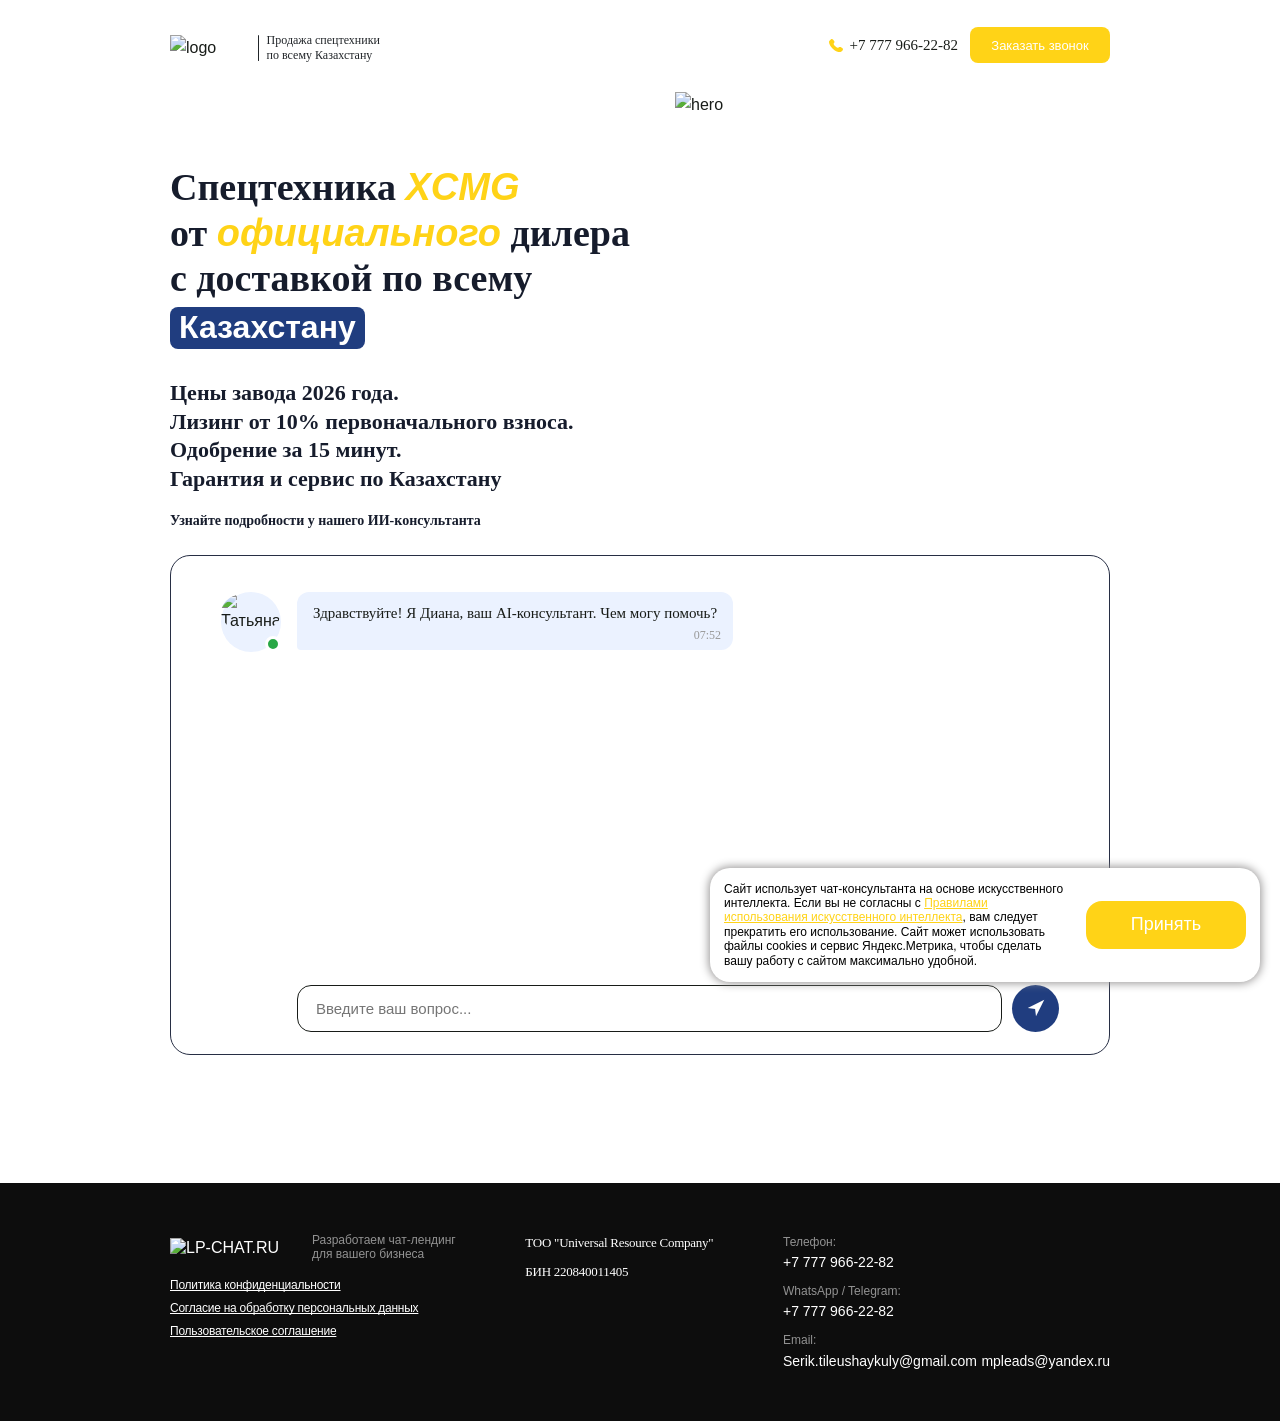
==== commit b697522f: "update info and main text" ====
--- a/index.html
+++ b/index.html
@@ -39,7 +39,7 @@
                 <div class="main-section">
                     <div class="text-content">
                         <h2 class="main-title">Спецтехника <span class="price-range"> XCMG </span><br> от <span class="warrant">официального</span> дилера <br> с доставкой по всему <br> <span class="payment">Казахстану</span></h2>
-                        <h3 class="subtitle"> Цены завода 2026 года. <br> Лизинг от 10% первоначального взноса. <br> Одобрение за 1 день. <br> Гарантия и сервис в Алматы </h3>
+                        <h3 class="subtitle"> Цены завода 2026 года. <br> Лизинг от 10% первоначального взноса. <br> Одобрение за 15 минут. <br> Гарантия и сервис по Казахстану </h3>
                         <h4 class="under_subtitle"><br>Узнайте подробности у нашего ИИ-консультанта</h4>
                     </div>
                     <div class="hero"><img src="images/hero.png" alt="hero"></div>
@@ -91,10 +91,8 @@
 
                 <!-- Колонка 2: Инфо о компании -->
                 <div class="footer-column footer-col-info">
-                    <p class="footer-company-detail">ООО «Serik-spectehnika»</p>
-                    <p class="footer-company-detail">ИНН 0000000000</p>
-                    <p class="footer-company-detail">ОГРН 0000000000000</p>
-                    <p class="footer-company-detail">КПП 000000000</p>
+                    <p class="footer-company-detail">ТОО "Universal Resource Company"</p>
+                    <p class="footer-company-detail">БИН 220840011405</p>
                 </div>
 
                 <!-- Колонка 3: Контакты -->
@@ -109,7 +107,8 @@
                     </div>
                     <div class="footer-contact-block">
                         <span class="footer-contact-label">Email:</span>
-                        <a href="mailto:info@example.com" class="footer-contact-value">info@example.com</a>
+                        <a href="mailto:info@example.com" class="footer-contact-value">Serik.tileushaykuly@gmail.com</a>
+                        <a href="mailto:info@example.com" class="footer-contact-value">mpleads@yandex.ru</a>
                     </div>
                 </div>
             </div>
--- a/styles.css
+++ b/styles.css
@@ -1321,7 +1321,7 @@
     }
 
     .text-content {
-        margin-bottom: 65px;
+        margin-bottom: 50px;
         align-items:flex-start;
     }
 
@@ -1631,7 +1631,7 @@
     }
 
     .text-content {
-        margin-bottom: 46px;
+        margin-bottom: 25px;
         align-items:flex-start;
     }
 
@@ -2026,7 +2026,7 @@
     }
 
     .text-content {
-        margin-bottom: 40px;
+        margin-bottom: 28px;
     }
 
     .connection-button {
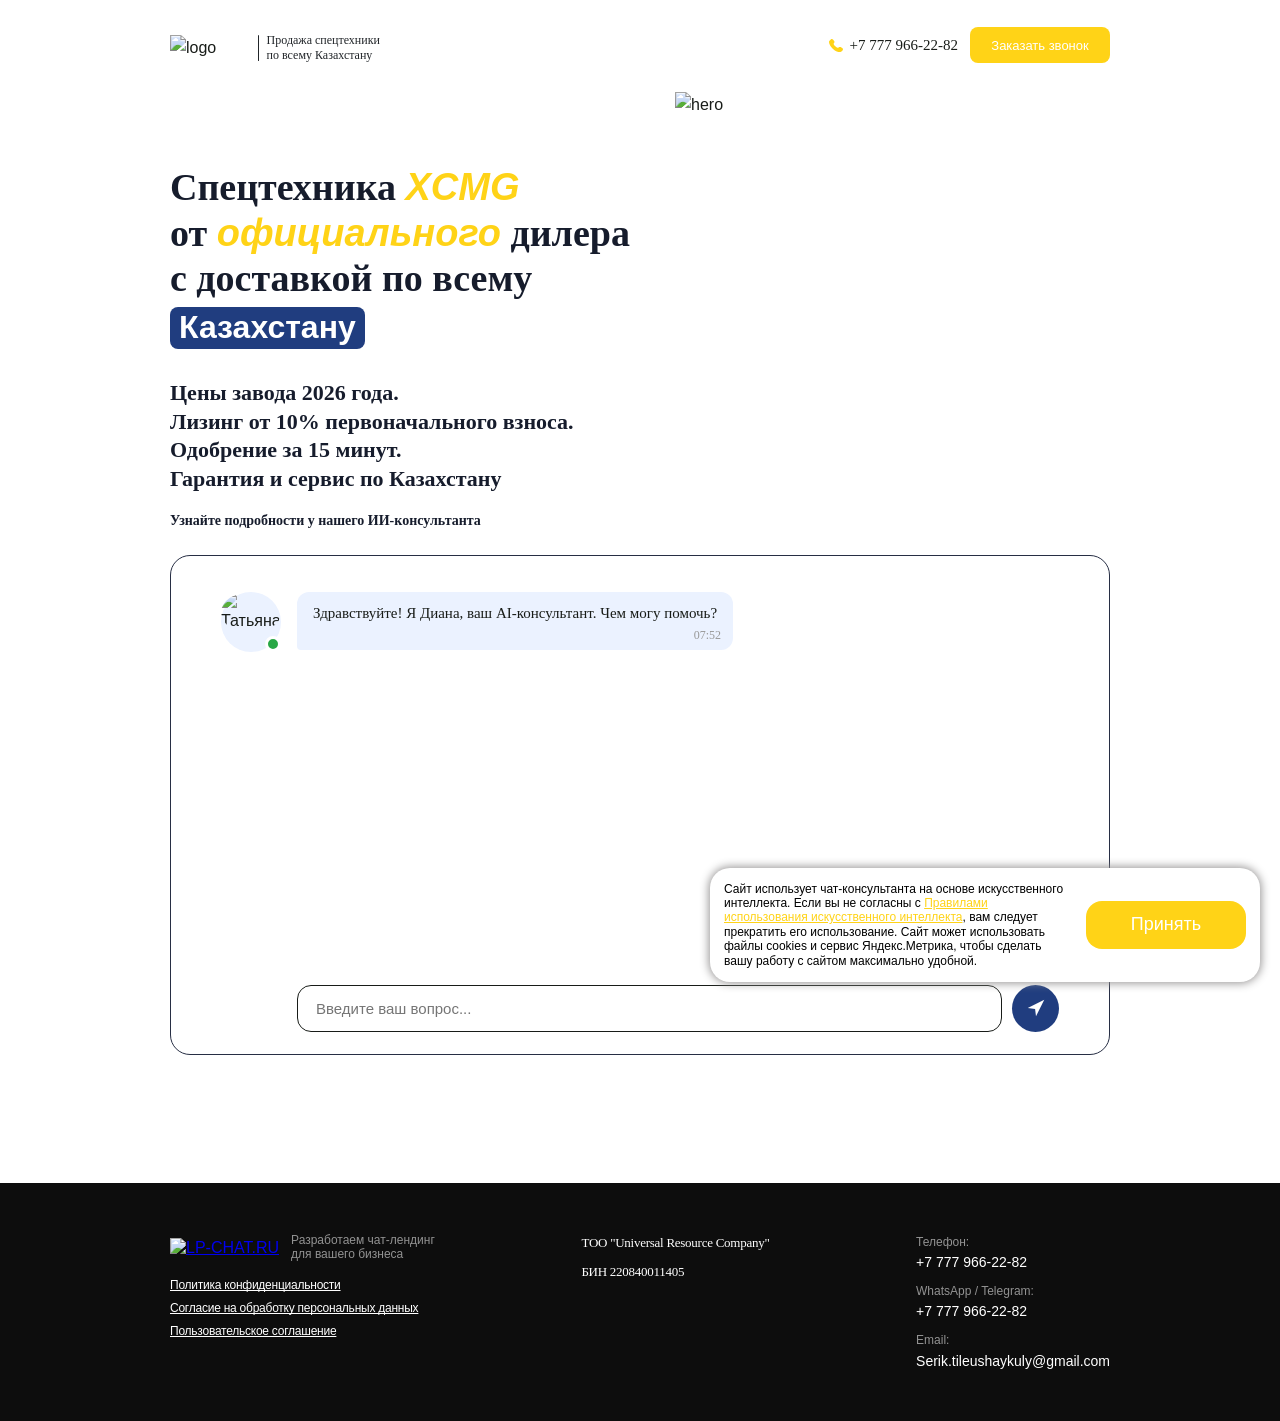
==== commit 29e66ae5: "update favicon 2" ====
--- a/index.html
+++ b/index.html
@@ -6,6 +6,7 @@
     <title>Чат Лендинг</title>
     <link rel="stylesheet" href="https://cdn.jsdelivr.net/npm/swiper@11/swiper-bundle.min.css">
     <link rel="stylesheet" href="styles.css">
+    <link rel="icon" href="/images/favicon.ico" sizes="any">
 </head>
 <body>
     <!-- Header -->
@@ -40,7 +41,7 @@
                     <div class="text-content">
                         <h2 class="main-title">Спецтехника <span class="price-range"> XCMG </span><br> от <span class="warrant">официального</span> дилера <br> с доставкой по всему <br> <span class="payment">Казахстану</span></h2>
                         <h3 class="subtitle"> Цены завода 2026 года. <br> Лизинг от 10% первоначального взноса. <br> Одобрение за 15 минут. <br> Гарантия и сервис по Казахстану </h3>
-                        <h4 class="under_subtitle"><br>Узнайте подробности у нашего ИИ-консультанта</h4>
+                        <h4 class="under_subtitle"><br> Узнайте подробности у нашего ИИ-консультанта</h4>
                     </div>
                     <div class="hero"><img src="images/hero.png" alt="hero"></div>
                 </div>
@@ -79,13 +80,15 @@
                 <!-- Колонка 1: Логотип + ссылки -->
                 <div class="footer-column footer-col-links">
                     <div class="footer-logo">
-                        <img src="images/logo-secondary.svg" alt="LP-CHAT.RU" class="footer-logo-img">
+                        <a href="https://lp-chat.kz">
+                            <img src="images/logo-secondary.svg" alt="LP-CHAT.RU" class="footer-logo-img">
+                        </a>
                         <span class="footer-logo-text">Разработаем чат-лендинг <br> для вашего бизнеса</span>
                     </div>
                     <div class="footer-links">
-                        <a href="#" class="footer-link">Политика конфиденциальности</a>
-                        <a href="#" class="footer-link">Согласие на обработку персональных данных</a>
-                        <a href="#" class="footer-link">Пользовательское соглашение</a>
+                        <a href="#" class="footer-link" data-remodal-target="privacy">Политика конфиденциальности</a>
+                        <a href="#" class="footer-link" data-remodal-target="personal-data">Согласие на обработку персональных данных</a>
+                        <a href="#" class="footer-link" data-remodal-target="ai-terms">Пользовательское соглашение</a>
                     </div>
                 </div>
 
@@ -108,7 +111,6 @@
                     <div class="footer-contact-block">
                         <span class="footer-contact-label">Email:</span>
                         <a href="mailto:info@example.com" class="footer-contact-value">Serik.tileushaykuly@gmail.com</a>
-                        <a href="mailto:info@example.com" class="footer-contact-value">mpleads@yandex.ru</a>
                     </div>
                 </div>
             </div>
@@ -120,13 +122,203 @@
         <div class="cookie-banner-content">
             <p class="cookie-text">
                 Сайт использует чат-консультанта на основе искусственного интеллекта. 
-                Если вы не согласны с <a href="#" class="cookie-link">Правилами использования искусственного интеллекта</a>, 
+                Если вы не согласны с <a href="#" class="cookie-link" data-remodal-target="ai-terms">Правилами использования искусственного интеллекта</a>, 
                 вам следует прекратить его использование. Сайт может использовать файлы cookies 
                 и сервис Яндекс.Метрика, чтобы сделать вашу работу с сайтом максимально удобной.
             </p>
             <button class="cookie-accept-btn" id="cookieAcceptBtn">Принять</button>
         </div>
     </div>
+    <div class="remodal remodal--modals modal-scrollable" data-remodal-id="privacy" data-remodal-options="modifier: modal-scrollable, hashTracking:false">
+        <div class="content-modals">
+          <div class="content-modals__wrapper">
+            <div class="content-modals__close tap-color" data-remodal-action="close">
+              <div class="content-modals__icon"></div>
+            </div>
+            <div class="content-modals__btn-up tap-color">
+              <div class="content-modals__icon-up" data-scroll-top><img class="d-block" src="images/arrow-up.svg" loading="lazy" alt="arrow-up" width="20" height="21"></div>
+            </div>
+            
+            <div class="modal-content"> 
+              <h2 class="modal-top__title">Политика конфиденциальности</h2>
+              <div class="modal-text">Политика конфиденциальности сайта serik-spectehnika.kz.</div>
+              <div class="modal-text">Настоящая Политика конфиденциальности (далее - Политика) устанавливает правила использования персональной информации, получаемой от пользователей сайта (далее - Пользователи) администратором сайта (serik-spectehnika.kz).</div>
+              <div class="modal-text">Настоящая Политика конфиденциальности применяется ко всем Пользователям Сайта. Все термины и определения, встречающиеся в тексте Политики, толкуются в соответствии с действующим законодательством РК.</div>
+              <div class="modal-text">Пользователи прямо соглашаются на обработку своих персональных данных, как это описано в настоящей Политике. Использование сайта означает выражение Пользователем безоговорочного согласия с Политикой и указанными условиями обработки информации. Пользователь не должен пользоваться сайтом, если Пользователь не согласен с условиями Политики.</div>
+              <h3>Содержание:</h3>
+              <ul class="modal-text">
+                <li>1. Персональная информация Пользователей</li>
+                <li>2. Цели обработки персональной информации Пользователей</li>
+                <li>3. Условия и способы обработки персональной информации Пользователей</li>
+                <li>4. Меры, применяемые для защиты персональной информации Пользователя</li>
+                <li>5. Разрешение споров</li>
+                <li>6. Дополнительные условия</li>
+              </ul>
+
+              <h3>1. Персональная информация Пользователей</h3>
+              <div class="modal-text">1.1. Сайт собирает, получает доступ и использует в определенных Политикой целях персональные данные Пользователей, техническую и иную информацию, связанную с Пользователями.</div>
+              <div class="modal-text">1.2. Техническая информация не является персональными данными. Компания использует файлы cookies, которые позволяют идентифицировать Пользователя. Файлы cookies - это текстовые файлы, доступные Компании, для обработки информации об активности Пользователя, включая информацию о том, какие страницы посещал Пользователь и о времени, которое Пользователь провел на странице. Пользователь может отключить возможность использования файлов cookies в настройках браузера.</div>
+              <div class="modal-text">1.3. Также под технической информацией понимается информация, которая автоматически передается Компании в процессе использования Сайта с помощью установленного на устройстве Пользователя программного обеспечения.</div>
+              <div class="modal-text">1.4. Под персональными данными Пользователя понимается информация, которую Пользователь предоставляет Компании при заполнении заявки на Сайте и последующем использовании Сайта.</div>
+              <div class="modal-text">Обязательная для предоставления Компании информация помечена специальным образом. Иная информация предоставляется Пользователем на его усмотрение.</div>
+              <div class="modal-text">1.5. Компания также может обрабатывать данные, сделанные общедоступными субъектом персональных данных или подлежащие опубликованию или обязательному раскрытию в соответствии с законом.</div>
+              <div class="modal-text">1.6. Компания не проверяет достоверность персональной информации, предоставляемой Пользователем, и не имеет возможности оценивать его дееспособность. Однако Компания исходит из того, что Пользователь предоставляет достоверную и достаточную персональную информацию о себе и поддерживает эту информацию в актуальном состоянии.</div>
+
+              <h3>2. Цели обработки персональной информации Пользователей</h3>
+              <div class="modal-text">2.1. Главная цель Компании при сборе персональных данных - предоставление информационных, консультационных услуг Пользователям. Пользователи соглашаются с тем, что Компания также может использовать их персональные данные для:</div>
+              <ul class="modal-text">
+                <li>Идентификации стороны в рамках предоставляемых услуг;</li>
+                <li>Предоставления услуг и клиентской поддержки по запросу Пользователей;</li>
+                <li>Улучшения качества услуг, удобства их использования, разработки и развития Сайта, устранения технических неполадок или проблем с безопасностью;</li>
+                <li>Анализа для расширения и совершенствования услуг, информационного наполнения и рекламы услуг;</li>
+                <li>Информирования Пользователей об услугах, целевом маркетинге, обновлении услуг и рекламных предложениях на основании информационных предпочтений Пользователей;</li>
+                <li>Таргетирования рекламных материалов и рассылки индивидуальных маркетинговых сообщений посредством электронной почты;</li>
+                <li>Проведения статистических и иных исследований на основе обезличенных данных.</li>
+              </ul>
+              <div class="modal-text">2.2. Компания использует техническую информацию обезличено в целях, указанных в пункте 2.1.</div>
+
+              <h3>3. Условия и способы обработки персональной информации Пользователей</h3>
+              <div class="modal-text">3.1. Пользователь дает согласие на обработку своих персональных данных путем отправки заявки (любой письменный запрос, содержащий контактные данные).</div>
+              <div class="modal-text">3.2. Обработка персональных данных Пользователя означает сбор, запись, систематизацию, накопление, хранение, уточнение (обновление, изменение), извлечение, использование, передачу (распространение, предоставление, доступ), обезличивание, блокирование, удаление, уничтожение персональных данных Пользователя.</div>
+              <div class="modal-text">3.3. В отношении персональной информации Пользователя сохраняется ее конфиденциальность, кроме случаев добровольного предоставления Пользователем информации о себе для общего доступа неограниченному кругу лиц.</div>
+              <div class="modal-text">3.4. Компания вправе передать персональную информацию Пользователя третьим лицам в следующих случаях:</div>
+              <ul class="modal-text">
+                <li>Пользователь выразил согласие на такие действия;</li>
+                <li>Передача необходима для использования Пользователем определенной услуги Сайта либо для исполнения определенного договора или соглашения с Пользователем;</li>
+                <li>Передача уполномоченным органам государственной власти Республики Казахстан по основаниям и в порядке, установленным законодательством Республики Казахстан;</li>
+                <li>В целях обеспечения возможности защиты прав и законных интересов Компании или третьих лиц в случаях, когда Пользователь нарушает условия договоров и соглашений с Компанией, настоящую Политику, либо документы, содержащие условия использования конкретных услуг;</li>
+                <li>В результате обработки персональной информации Пользователя путем ее обезличивания получены обезличенные статистические данные, передаются третьему лицу для проведения исследований, выполнения работ или оказания услуг по поручению Компании.</li>
+              </ul>
+
+              <h3>4. Меры, применяемые для защиты персональной информации Пользователя</h3>
+              <div class="modal-text">4.1. Компания принимает необходимые и достаточные правовые, организационные и технические меры для защиты персональной информации Пользователя от неправомерного или случайного доступа, уничтожения, изменения, блокирования, копирования, распространения, а также от иных неправомерных действий с ней третьих лиц.</div>
+
+              <h3>5. Разрешение споров</h3>
+              <div class="modal-text">5.1. Все возможные споры, вытекающие из отношений, регулируемых настоящей Политикой, разрешаются в порядке, установленном действующим законодательством Республики Казахстан, по нормам казахстанского права.</div>
+              <div class="modal-text">5.2. Соблюдение досудебного (претензионного) порядка урегулирования споров является обязательным.</div>
+
+              <h3>6. Дополнительные условия</h3>
+              <div class="modal-text">6.1. Компания вправе вносить изменения в настоящую Политику конфиденциальности без согласия Пользователя.</div>
+              <div class="modal-text">6.2. Новая Политика конфиденциальности вступает в силу с момента ее размещения, если иное не предусмотрено новой редакцией Политики конфиденциальности.</div>
+            </div>
+            
+          </div>
+        </div>
+      </div>
+      <div class="remodal remodal--modals modal-scrollable" data-remodal-id="ai-terms" data-remodal-options="modifier: modal-scrollable, hashTracking:false">
+        <div class="content-modals">
+          <div class="content-modals__wrapper">
+            <div class="content-modals__close tap-color" data-remodal-action="close">
+              <div class="content-modals__icon"></div>
+            </div>
+            <div class="content-modals__btn-up tap-color">
+              <div class="content-modals__icon-up" data-scroll-top><img class="d-block" src="images/arrow-up.svg" loading="lazy" alt="arrow-up" width="20" height="21"></div>
+            </div>
+            <h2>Пользовательское соглашение об использовании искусственного интеллекта</h2>
+            <div><span class="font-gil-s-bold">Внимание!</span>
+              Настоящее соглашение регулирует условия взаимодействия с искусственным интеллектом (далее ИИ) на сайте https://serik-spectehnika.kz/
+            </div>
+            <div>Пожалуйста, внимательно ознакомьтесь с настоящими условиями. Используя сайт и/или начав диалог с ИИ-консультантом, вы подтверждаете свое согласие с 
+              данным соглашением. Если вы не согласны с условиями - пожалуйста, покиньте сайт и не используйте ИИ-консультанта.</div>
+            <h3>1. Использование искусственного интеллекта</h3>
+            <div class="modal-text">
+              1.1. ИИ-консультант, доступный на сайте, работает на основе технологий искусственного интеллекта и машинного обучения.
+            </div>
+            <div class="modal-text">1.2. Ответы, которые вы получаете в процессе общения, формируются автоматически и носят <span class="font-gil-s-bold">исключительно информационный характер.</span></div>
+            <h3>2. Ограничение ответственности</h3>
+            <div class="modal-text">
+              2.1. ТОО "Universal Resource Company", а также лица, участвующие в разработке и сопровождении данного сайта (включая подрядчиков и разработчиков), <strong>не несут ответственности:</strong>
+            </div>
+            <ul>
+              <li>за точность, полноту и актуальность информации, предоставленной искусственным интеллектом;</li>
+              <li>за любые убытки, последствия или решения, принятые на основании такой информации;</li>
+              <li>за возможные ошибки, неточности или непреднамеренно вводящую в заблуждение информацию, сгенерированную ИИ.</li>
+            </ul>
+            <div class="modal-text">2.2. Использование информации, полученной от ИИ, осуществляется <span class="font-gil-s-bold">исключительно на ваш страх и риск.</span></div>
+            <h3>3. Отказ от гарантий</h3>
+            <div class="modal-text">3.1. Мы не гарантируем, что информация, предоставленная ИИ, будет соответствовать вашим ожиданиям, целям или задачам.</div>
+            <div class="modal-text">3.2. Мы не гарантируем бесперебойную, корректную или точную работу ИИ-сервиса.</div>
+            <h3>4. Согласие пользователя</h3>
+            <div class="modal-text">4.1. Используя сайт и (или) ИИ-консультанта, вы <span class="font-gil-s-bold">безоговорочно соглашаетесь</span> с условиями настоящего соглашения.</div>
+            <div class="modal-text">4.2. В случае несогласия с условиями пользователь не вправе использовать сайт и сервисы ИИ-консультанта.</div>
+            <h3>5. Изменения в соглашении</h3>
+              <div class="modal-text">5.1. Компания оставляет за собой право вносить изменения в данное соглашение без предварительного уведомления. Актуальная версия всегда доступна по адресу https://chat.stroy-service.kz/</div>
+          </div>
+        </div>
+      </div>
+      <div class="remodal remodal--modals modal-scrollable" data-remodal-id="personal-data" data-remodal-options="modifier: modal-scrollable, hashTracking:false">
+        <div class="content-modals">
+          <div class="content-modals__wrapper">
+            <div class="content-modals__close tap-color" data-remodal-action="close">
+              <div class="content-modals__icon"></div>
+            </div>
+            <div class="content-modals__btn-up tap-color">
+              <div class="content-modals__icon-up" data-scroll-top><img class="d-block" src="images/arrow-up.svg" loading="lazy" alt="arrow-up" width="20" height="21"></div>
+            </div>
+            
+            <div class="modal-content"> 
+              <h2 class="modal-top__title">Cогласие на обработку персональных данных</h2>
+              <div class="font-gil-s-bold">Настоящим я, субъект персональных данных, в соответствии с требованиями Закона Республики Казахстан от 21 мая 2013 года № 94-V ЗРК «О персональных данных и их защите» свободно, своей волей и в своем интересе даю свое согласие на обработку моих персональных данных оператору персональных данных ТОО "Universal Resource Company" (далее - Оператор).</div>
+              <h3>1. Цели обработки персональных данных</h3>
+              <div class="font-gil-s-bold">Настоящее согласие предоставляется для следующих целей:</div>
+              <div class="modal-text">1. Идентификация меня как субъекта персональных данных;</div>
+              <div class="modal-text">2. Установление и поддержание связи со мной;</div>
+              <div class="modal-text">3. Предоставление мне информации о товарах и услугах, представленных на сайте Оператора;</div>
+              <div class="modal-text">4. Продажа товаров и услуг, представленных на сайте Оператора;</div>
+              <div class="modal-text">5. Подбор подходящих услуг в соответствии с моими запросами и интересами;</div>
+              <div class="modal-text">6. Статистические и аналитические цели при условии обязательного обезличивания персональных данных.</div>
+              <h3>2. Перечень персональных данных</h3>
+              <div class="font-gil-s-bold">Я даю согласие на обработку следующих персональных данных:</div>
+              <div class="modal-text">1. Фамилия, имя, отчество;</div>
+              <div class="modal-text">2. Номер телефона;</div>
+              <div class="modal-text">3. Адрес электронной почты (email);</div>
+              <h3>3. Перечень действий с персональными данными</h3>
+              <div><span class="font-gil-s-bold">Я даю согласие на осуществление следующих действий с моими персональными данными:</span> сбор, запись, систематизацию, накопление, хранение, уточнение (обновление, изменение), извлечение, использование, передачу (предоставление, доступ), обезличивание, блокирование, удаление, уничтожение персональных данных.</div>
+              <h3>4. Способы обработки персональных данных</h3>
+              <div>Обработка персональных данных может осуществляться как с использованием средств автоматизации, так и без использования таких средств.</div>
+              <h3>5. Срок действия согласия</h3>
+              <div>Настоящее согласие действует с момента его предоставления и до момента его отзыва.</div>
+              <h3>6. Порядок отзыва согласия</h3>
+              <div>Я уведомлен(а) о том, что согласие на обработку персональных данных может быть отозвано путем направления письменного заявления Оператору по адресу электронной почты или по почтовому адресу Оператора. В случае отзыва согласия на обработку персональных данных Оператор обязан прекратить их обработку в срок, не превышающий 30 (тридцати) дней с даты поступления указанного отзыва.</div>
+              <h3>7. Трансграничная передача</h3>
+              <div>Я уведомлен(а) о том, что обработка моих персональных данных осуществляется исключительно на территории Республики Казахстан в соответствии с требованиями законодательства.</div>
+              <h3>8. Согласие на обработку данных о поведении на сайте</h3>
+              <div>Я даю отдельное согласие на сбор и анализ данных о моем поведении на сайте, включая информацию о просмотренных страницах, времени пребывания на сайте, кликах и иных действиях.</div>
+              <h3>9. Согласие на использование файлов cookie</h3>
+              <div>Я даю отдельное согласие на использование файлов cookie для анализа моих предпочтений и улучшения работы сайта.</div>
+              <h3>10. Подтверждение согласия</h3>
+              <div>Подтверждаю, что ознакомлен(а) с положениями Закона Республики Казахстан от 21 мая 2013 года № 94-V ЗРК «О персональных данных и их защите», права и обязанности в области защиты персональных данных мне понятны.</div>
+              <div>Я подтверждаю, что, предоставляя настоящее согласие, я действую свободно, своей волей и в своем интересе, а также подтверждаю свою дееспособность.</div>
+              
+            </div>
+            
+          </div>
+        </div>
+      </div>
+
+      <div class="remodal remodal--call modal-scrollable" data-remodal-id="modal-form-call" data-remodal-options="modifier: modal-scrollable, hashTracking:false">
+        <div class="call-modal">
+          <button class="call-modal__close tap-color" type="button" data-remodal-action="close" aria-label="Закрыть">x</button>
+          <h2 class="call-modal__title">Закажите обратный звонок и мы свяжемся с вами</h2>
+
+          <form class="call-modal__form" id="callbackRequestForm">
+            <input class="call-modal__input" type="text" name="name" placeholder="Ваше имя" autocomplete="name" required>
+            <input class="call-modal__input" type="tel" name="phone" placeholder="Ваш телефон" autocomplete="tel" required>
+            <button class="call-modal__submit" type="submit">Заказать</button>
+
+            <label class="call-modal__agree">
+              <input class="call-modal__checkbox" type="checkbox" name="agree">
+              <span class="call-modal__checkbox-ui" aria-hidden="true"></span>
+              <span class="call-modal__agree-text">
+                Я даю <a href="#" data-remodal-target="personal-data">Согласие на обработку моих персональных данных</a>
+                и принимаю <a href="#" data-remodal-target="privacy">Политику конфиденциальности</a>
+              </span>
+            </label>
+
+            <p class="call-modal__error" id="callbackFormError" role="alert" aria-live="polite"></p>
+          </form>
+        </div>
+      </div>
 
     <script src="https://cdn.jsdelivr.net/npm/swiper@11/swiper-bundle.min.js"></script>
     <script src="chat.js"></script>
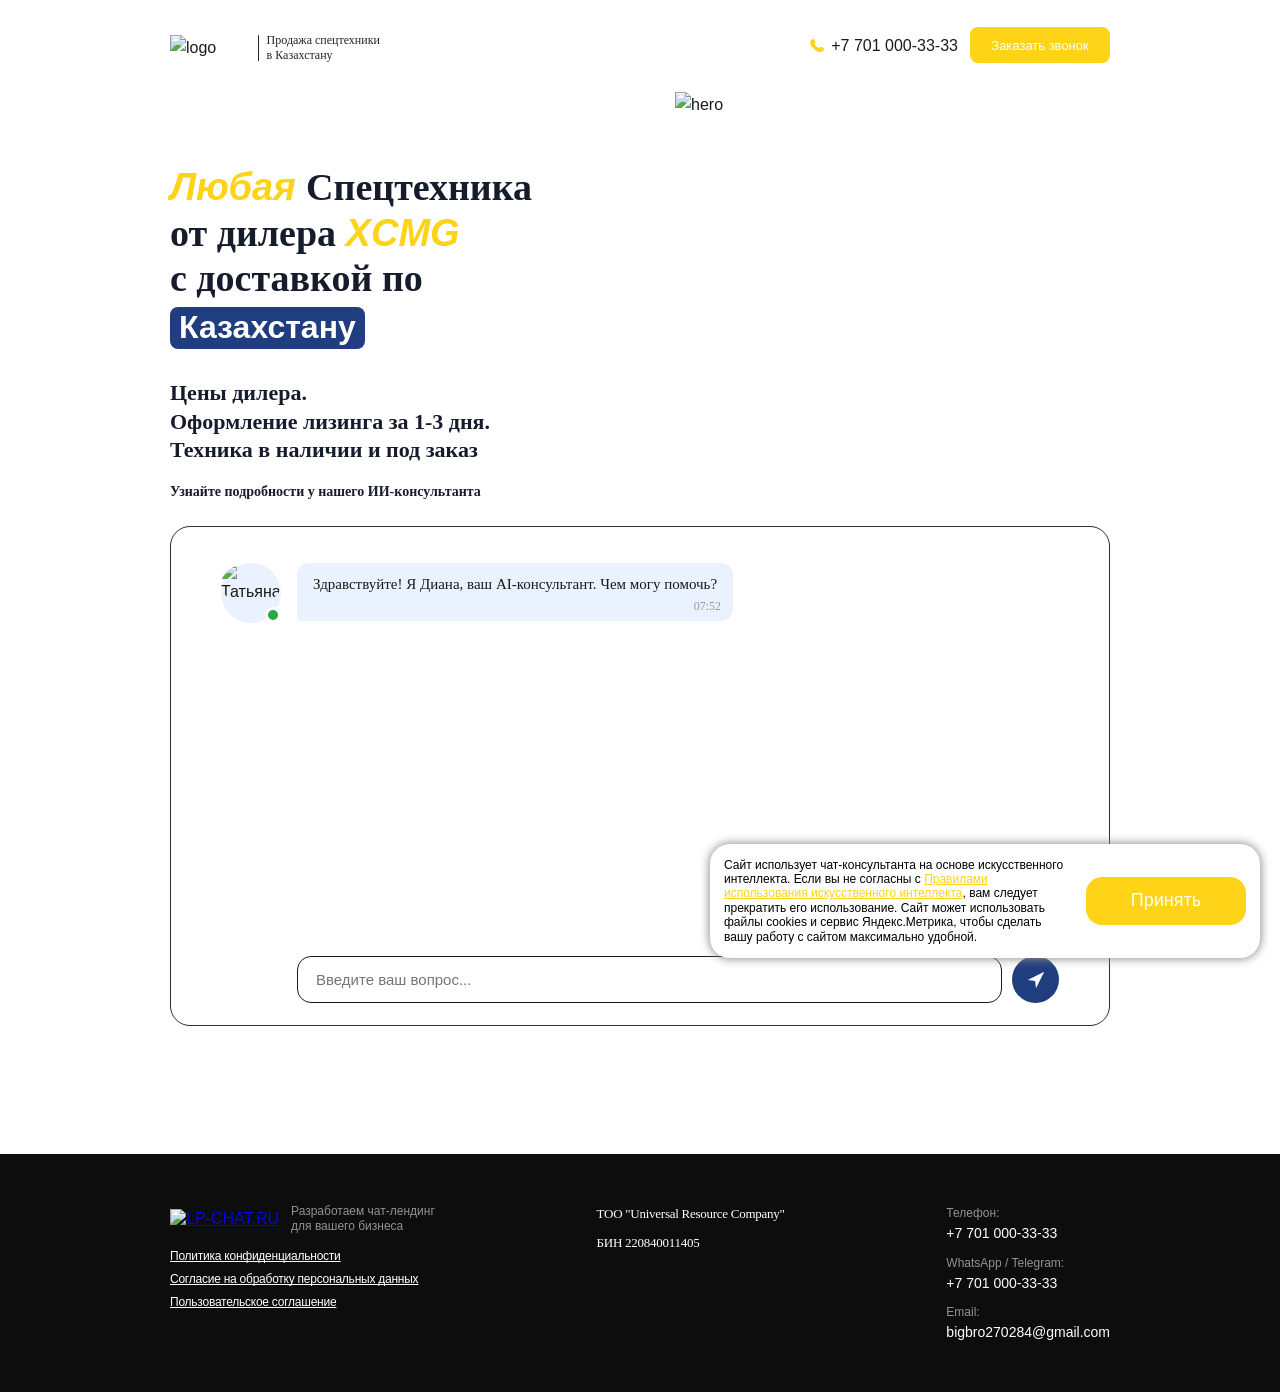
==== commit ba0e7409: "update full site for tarih-spectechnika" ====
--- a/index.html
+++ b/index.html
@@ -17,13 +17,13 @@
                     <div class="header-logo">
                         <p class="main-logo"><img src="images/main-logo.png" alt="logo"></p>
                         <span class="header-divider"></span>
-                        <p class="description">Продажа спецтехники <br>по всему Казахстану</p>
+                        <p class="description">Продажа спецтехники <br>в Казахстану</p>
                     </div>
                 </div>
                 <div class="header-right">
                     <a class="connection-link">
                         <div class="phone-icon"><img src="images/phone.svg" alt="phone"></div>
-                        <span class="phone-number">+7 777 966-22-82</span>
+                        <span class="tel:+77010003333">+7 701 000-33-33</span>
                     </a>
                     <a class="connection-button" data-remodal-target="modal-form-call">Заказать звонок</a>
                 </div>
@@ -39,8 +39,8 @@
                 <!-- Заголовок и подзаголовок -->
                 <div class="main-section">
                     <div class="text-content">
-                        <h2 class="main-title">Спецтехника <span class="price-range"> XCMG </span><br> от <span class="warrant">официального</span> дилера <br> с доставкой по всему <br> <span class="payment">Казахстану</span></h2>
-                        <h3 class="subtitle"> Цены завода 2026 года. <br> Лизинг от 10% первоначального взноса. <br> Одобрение за 15 минут. <br> Гарантия и сервис по Казахстану </h3>
+                        <h2 class="main-title"><span class="price-range"> Любая </span>Спецтехника<br> от дилера <span class="warrant">XCMG</span><br> с доставкой по <br> <span class="payment">Казахстану</span></h2>
+                        <h3 class="subtitle"> Цены дилера. <br> Оформление лизинга за 1-3 дня. <br> Техника в наличии и под заказ</h3>
                         <h4 class="under_subtitle"><br> Узнайте подробности у нашего ИИ-консультанта</h4>
                     </div>
                     <div class="hero"><img src="images/hero.png" alt="hero"></div>
@@ -102,15 +102,15 @@
                 <div class="footer-column footer-col-contacts">
                     <div class="footer-contact-block">
                         <span class="footer-contact-label">Телефон:</span>
-                        <a href="tel:+70000000000" class="footer-contact-value">+7 777 966-22-82</a>
+                        <a href="tel:+77010003333" class="footer-contact-value">+7 701 000-33-33</a>
                     </div>
                     <div class="footer-contact-block">
                         <span class="footer-contact-label">WhatsApp / Telegram:</span>
-                        <a href="#" class="footer-contact-value">+7 777 966-22-82</a>
+                        <a href="https://wa.me/77010003333" class="footer-contact-value">+7 701 000-33-33</a>
                     </div>
                     <div class="footer-contact-block">
                         <span class="footer-contact-label">Email:</span>
-                        <a href="mailto:info@example.com" class="footer-contact-value">Serik.tileushaykuly@gmail.com</a>
+                        <a href="mailto:bigbro270284@gmail.com" class="footer-contact-value">bigbro270284@gmail.com</a>
                     </div>
                 </div>
             </div>
@@ -141,8 +141,8 @@
             
             <div class="modal-content"> 
               <h2 class="modal-top__title">Политика конфиденциальности</h2>
-              <div class="modal-text">Политика конфиденциальности сайта serik-spectehnika.kz.</div>
-              <div class="modal-text">Настоящая Политика конфиденциальности (далее - Политика) устанавливает правила использования персональной информации, получаемой от пользователей сайта (далее - Пользователи) администратором сайта (serik-spectehnika.kz).</div>
+              <div class="modal-text">Политика конфиденциальности сайта tahir-spectehnika.kz.</div>
+              <div class="modal-text">Настоящая Политика конфиденциальности (далее - Политика) устанавливает правила использования персональной информации, получаемой от пользователей сайта (далее - Пользователи) администратором сайта (tahir-spectehnika.kz).</div>
               <div class="modal-text">Настоящая Политика конфиденциальности применяется ко всем Пользователям Сайта. Все термины и определения, встречающиеся в тексте Политики, толкуются в соответствии с действующим законодательством РК.</div>
               <div class="modal-text">Пользователи прямо соглашаются на обработку своих персональных данных, как это описано в настоящей Политике. Использование сайта означает выражение Пользователем безоговорочного согласия с Политикой и указанными условиями обработки информации. Пользователь не должен пользоваться сайтом, если Пользователь не согласен с условиями Политики.</div>
               <h3>Содержание:</h3>
@@ -216,7 +216,7 @@
             </div>
             <h2>Пользовательское соглашение об использовании искусственного интеллекта</h2>
             <div><span class="font-gil-s-bold">Внимание!</span>
-              Настоящее соглашение регулирует условия взаимодействия с искусственным интеллектом (далее ИИ) на сайте https://serik-spectehnika.kz/
+              Настоящее соглашение регулирует условия взаимодействия с искусственным интеллектом (далее ИИ) на сайте https://tahir-spectehnika.kz/
             </div>
             <div>Пожалуйста, внимательно ознакомьтесь с настоящими условиями. Используя сайт и/или начав диалог с ИИ-консультантом, вы подтверждаете свое согласие с 
               данным соглашением. Если вы не согласны с условиями - пожалуйста, покиньте сайт и не используйте ИИ-консультанта.</div>
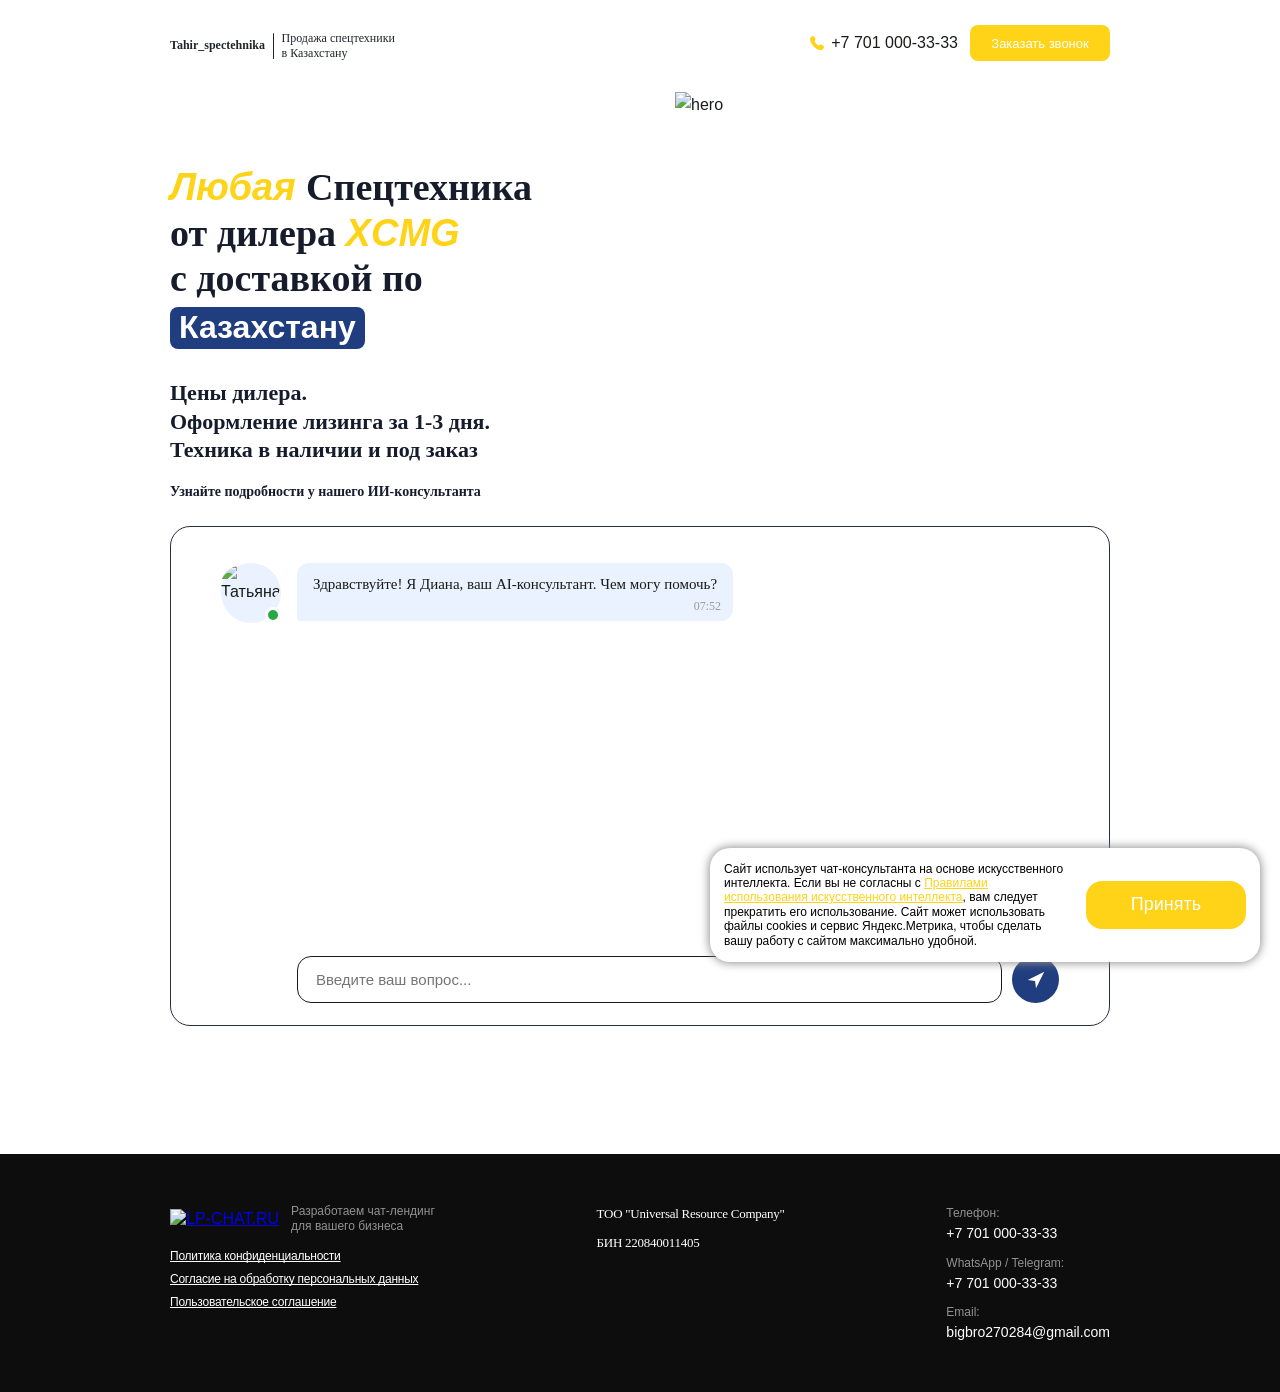
==== commit 16420e20: "update logo 3" ====
--- a/index.html
+++ b/index.html
@@ -15,7 +15,7 @@
             <div class="header-content">
                 <div class="header-left">
                     <div class="header-logo">
-                        <p class="main-logo"><img src="images/main-logo.png" alt="logo"></p>
+                        <p class="description"><b>Tahir_spectehnika</b></p>
                         <span class="header-divider"></span>
                         <p class="description">Продажа спецтехники <br>в Казахстану</p>
                     </div>
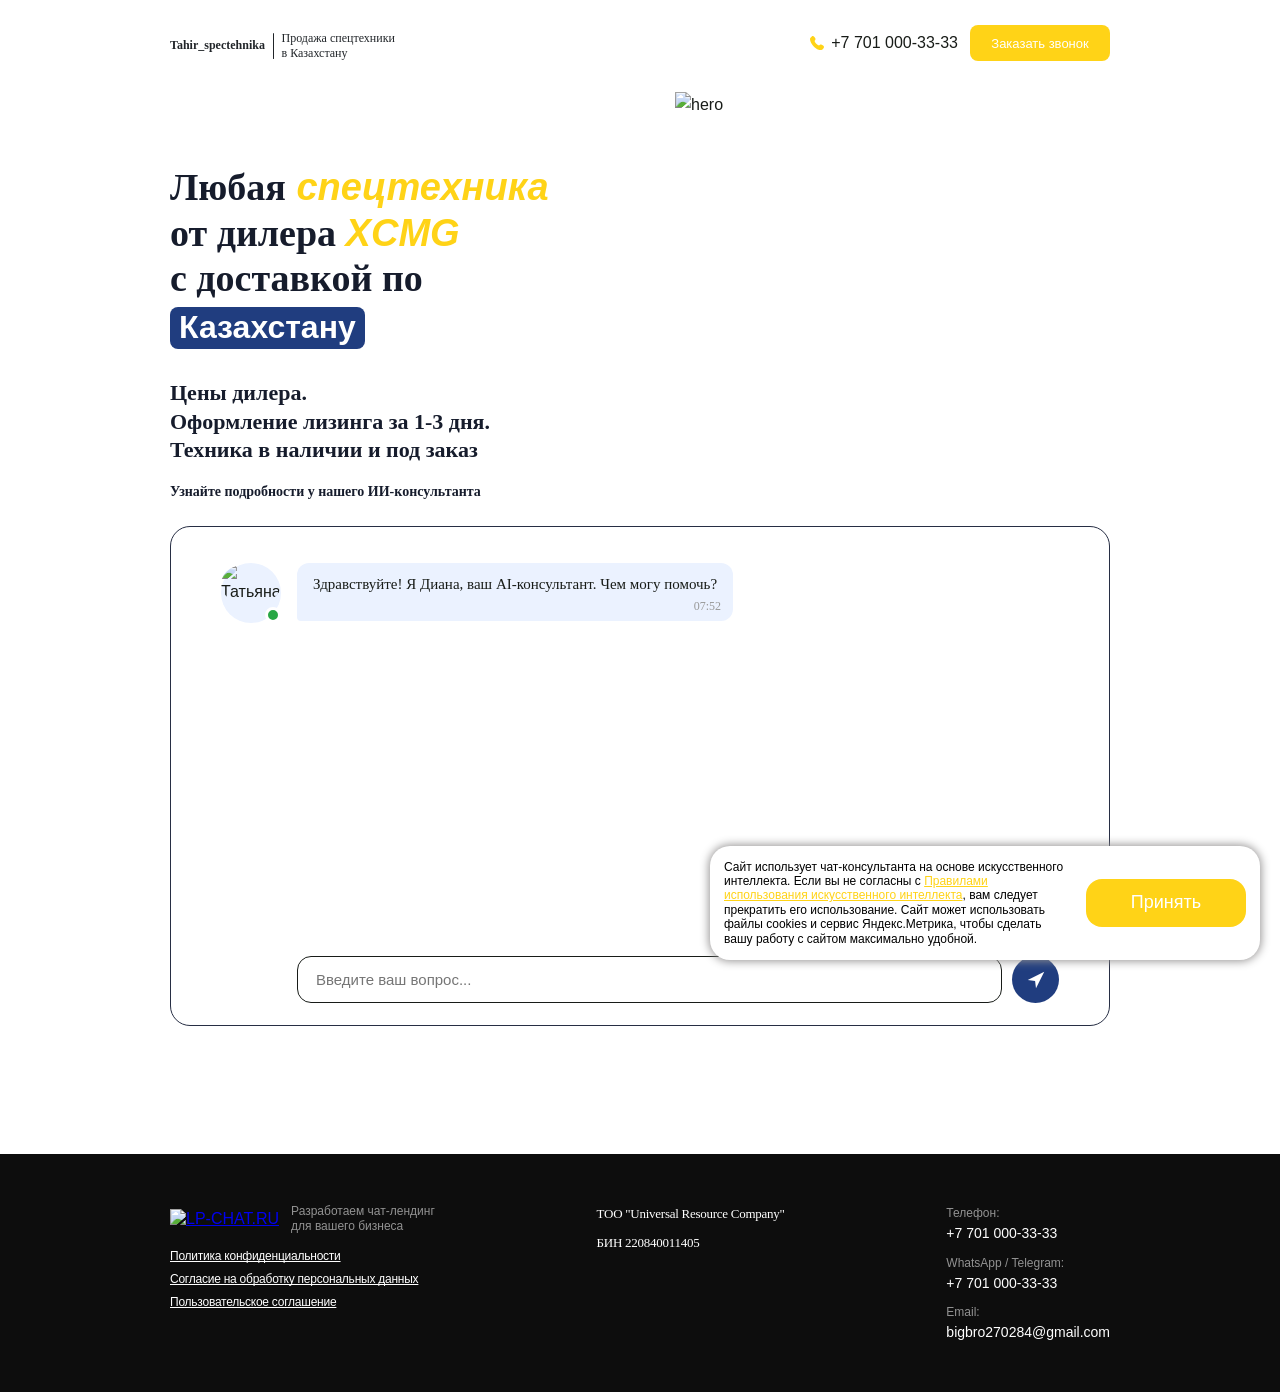
==== commit 311a77e8: "update header" ====
--- a/index.html
+++ b/index.html
@@ -39,7 +39,7 @@
                 <!-- Заголовок и подзаголовок -->
                 <div class="main-section">
                     <div class="text-content">
-                        <h2 class="main-title"><span class="price-range"> Любая </span>Спецтехника<br> от дилера <span class="warrant">XCMG</span><br> с доставкой по <br> <span class="payment">Казахстану</span></h2>
+                        <h2 class="main-title">Любая<span class="price-range"> спецтехника</span><br> от дилера <span class="warrant">XCMG</span><br> с доставкой по <br> <span class="payment">Казахстану</span></h2>
                         <h3 class="subtitle"> Цены дилера. <br> Оформление лизинга за 1-3 дня. <br> Техника в наличии и под заказ</h3>
                         <h4 class="under_subtitle"><br> Узнайте подробности у нашего ИИ-консультанта</h4>
                     </div>
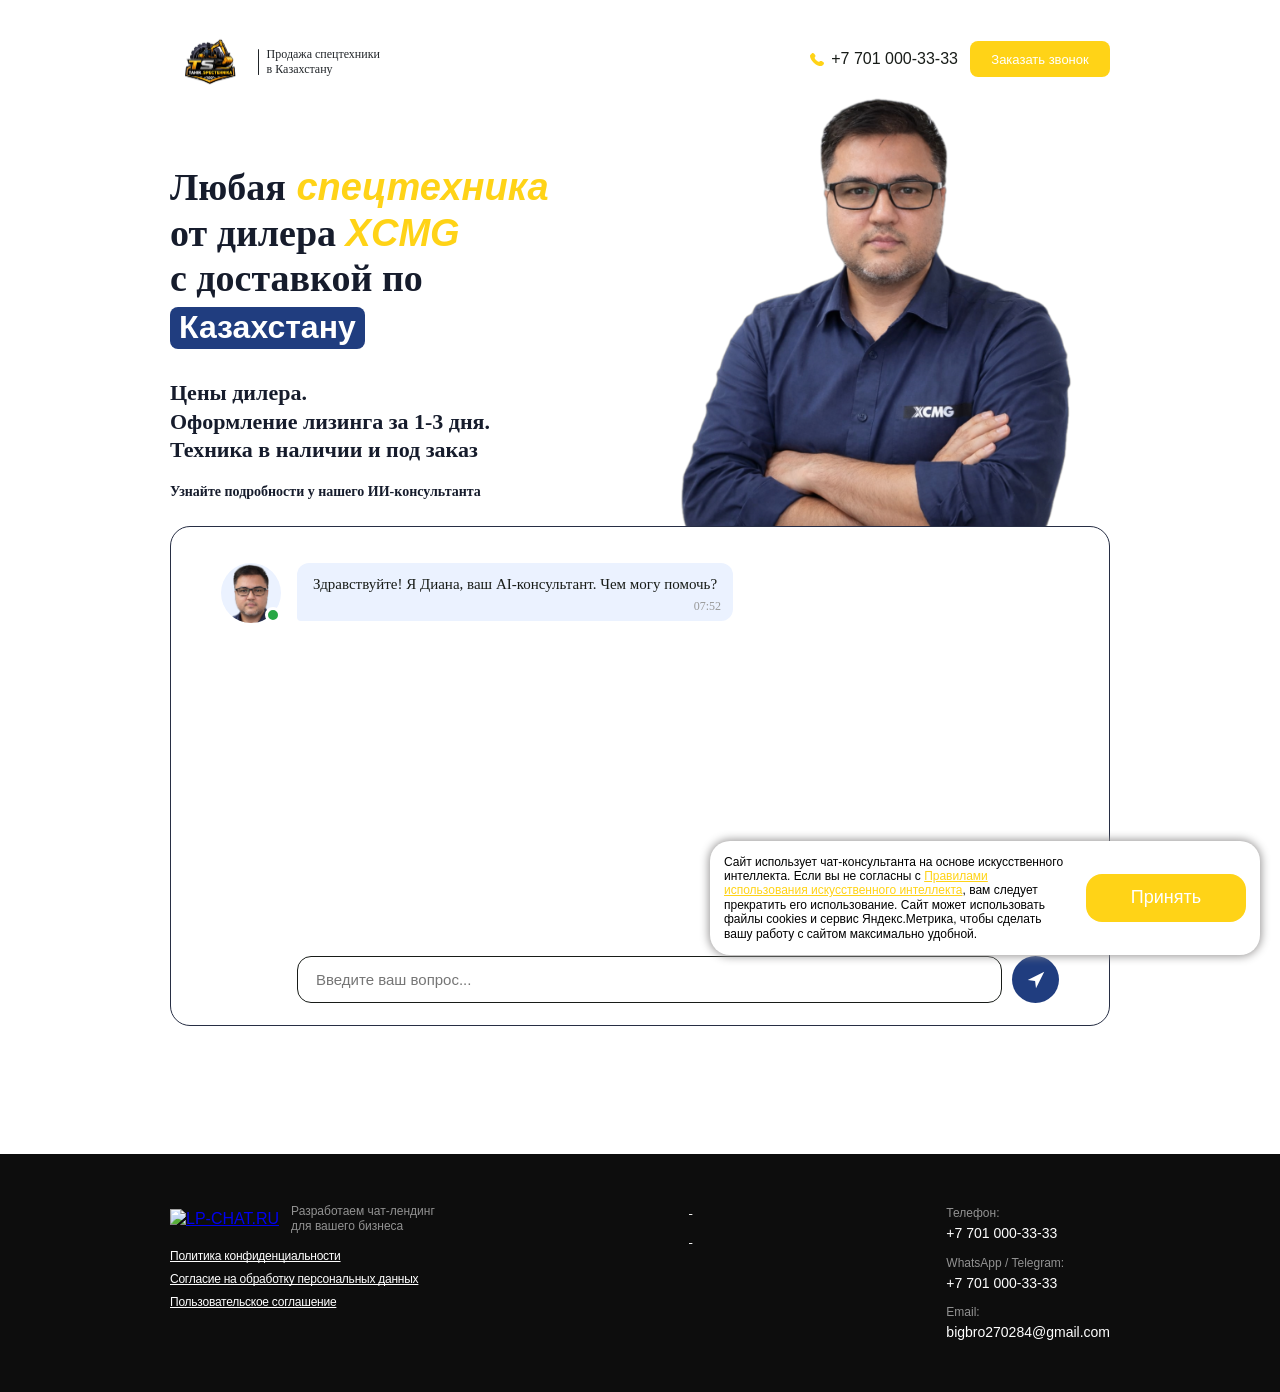
==== commit 1b5de5f3: "update hero" ====
--- a/index.html
+++ b/index.html
@@ -15,7 +15,7 @@
             <div class="header-content">
                 <div class="header-left">
                     <div class="header-logo">
-                        <p class="description"><b>Tahir_spectehnika</b></p>
+                        <p class="main-logo"><img src="images/main-logo.png" alt="logo"></p>
                         <span class="header-divider"></span>
                         <p class="description">Продажа спецтехники <br>в Казахстану</p>
                     </div>
@@ -94,8 +94,8 @@
 
                 <!-- Колонка 2: Инфо о компании -->
                 <div class="footer-column footer-col-info">
-                    <p class="footer-company-detail">ТОО "Universal Resource Company"</p>
-                    <p class="footer-company-detail">БИН 220840011405</p>
+                    <p class="footer-company-detail">-</p>
+                    <p class="footer-company-detail">-</p>
                 </div>
 
                 <!-- Колонка 3: Контакты -->
@@ -227,7 +227,7 @@
             <div class="modal-text">1.2. Ответы, которые вы получаете в процессе общения, формируются автоматически и носят <span class="font-gil-s-bold">исключительно информационный характер.</span></div>
             <h3>2. Ограничение ответственности</h3>
             <div class="modal-text">
-              2.1. ТОО "Universal Resource Company", а также лица, участвующие в разработке и сопровождении данного сайта (включая подрядчиков и разработчиков), <strong>не несут ответственности:</strong>
+              2.1. -, а также лица, участвующие в разработке и сопровождении данного сайта (включая подрядчиков и разработчиков), <strong>не несут ответственности:</strong>
             </div>
             <ul>
               <li>за точность, полноту и актуальность информации, предоставленной искусственным интеллектом;</li>
@@ -258,7 +258,7 @@
             
             <div class="modal-content"> 
               <h2 class="modal-top__title">Cогласие на обработку персональных данных</h2>
-              <div class="font-gil-s-bold">Настоящим я, субъект персональных данных, в соответствии с требованиями Закона Республики Казахстан от 21 мая 2013 года № 94-V ЗРК «О персональных данных и их защите» свободно, своей волей и в своем интересе даю свое согласие на обработку моих персональных данных оператору персональных данных ТОО "Universal Resource Company" (далее - Оператор).</div>
+              <div class="font-gil-s-bold">Настоящим я, субъект персональных данных, в соответствии с требованиями Закона Республики Казахстан от 21 мая 2013 года № 94-V ЗРК «О персональных данных и их защите» свободно, своей волей и в своем интересе даю свое согласие на обработку моих персональных данных оператору персональных данных - (далее - Оператор).</div>
               <h3>1. Цели обработки персональных данных</h3>
               <div class="font-gil-s-bold">Настоящее согласие предоставляется для следующих целей:</div>
               <div class="modal-text">1. Идентификация меня как субъекта персональных данных;</div>
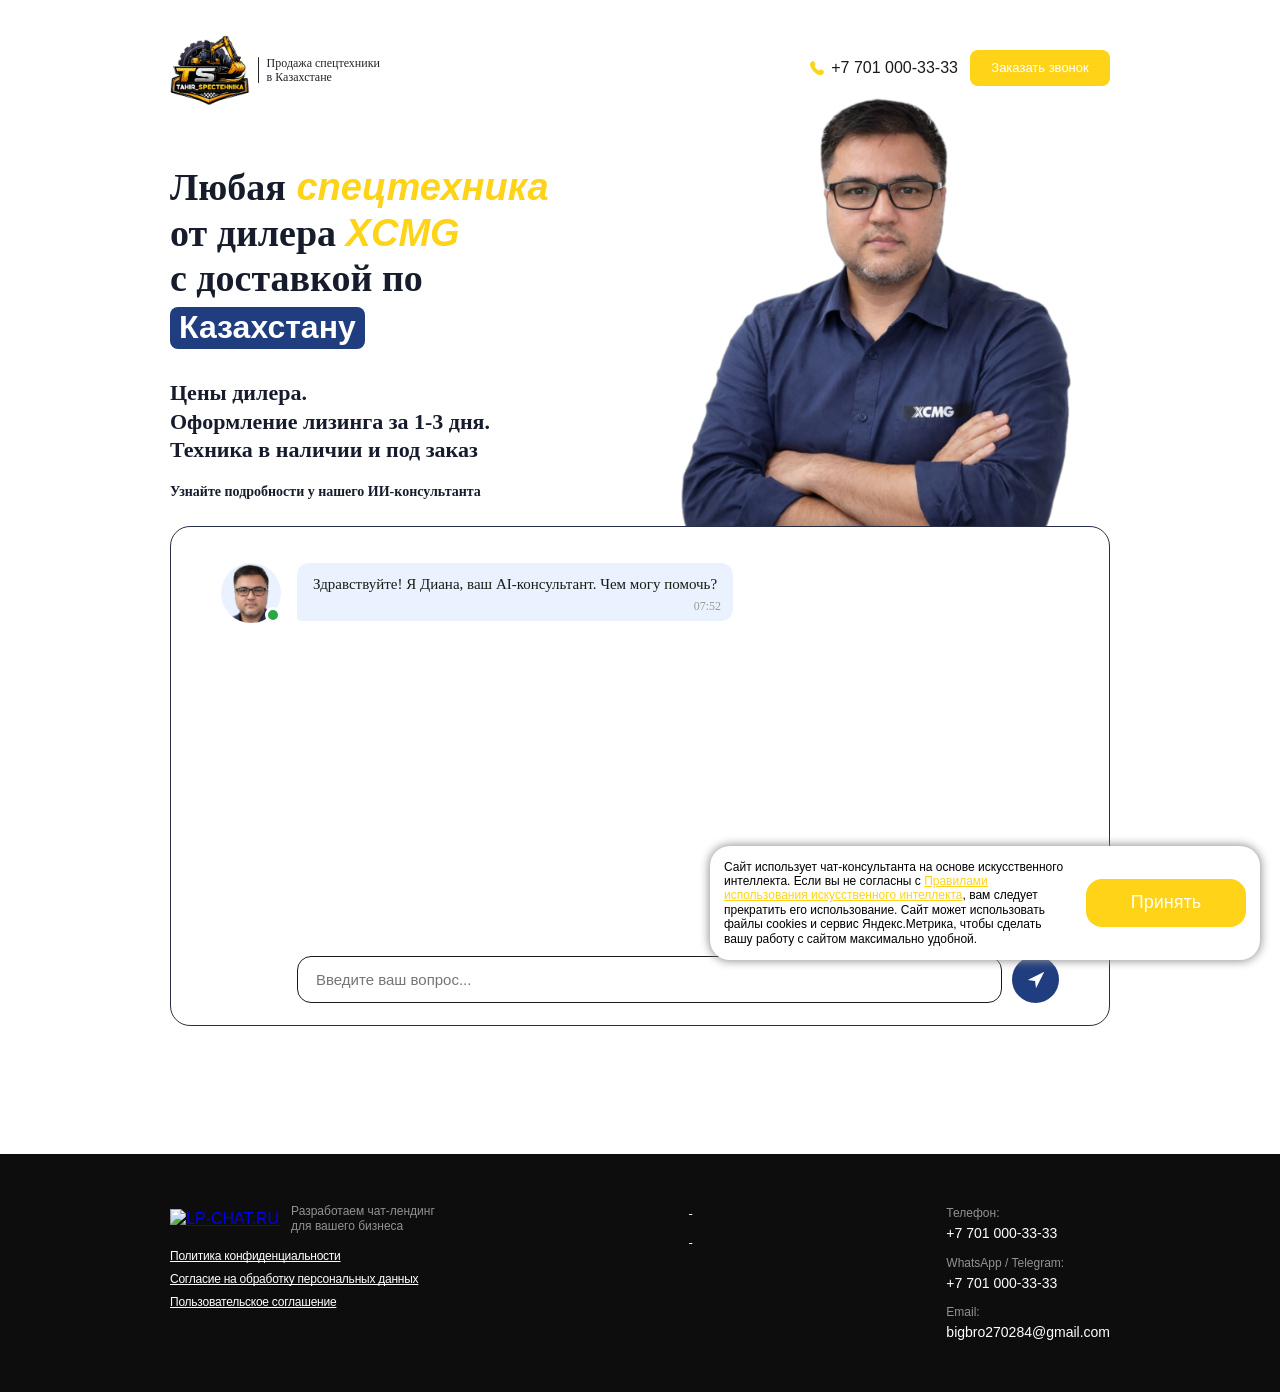
==== commit 117fa73c: "update css" ====
--- a/index.html
+++ b/index.html
@@ -17,7 +17,7 @@
                     <div class="header-logo">
                         <p class="main-logo"><img src="images/main-logo.png" alt="logo"></p>
                         <span class="header-divider"></span>
-                        <p class="description">Продажа спецтехники <br>в Казахстану</p>
+                        <p class="description">Продажа спецтехники <br>в Казахстане</p>
                     </div>
                 </div>
                 <div class="header-right">
--- a/styles.css
+++ b/styles.css
@@ -723,7 +723,7 @@
     text-align: center;
     border: none;
     border-radius: 100px;
-    background: #D9712A;
+    background: #FFD317;
     box-shadow: 0px -2px 0px rgba(0, 0, 0, 0.3) inset;
     width: 75%;
     height: 44px;
@@ -732,6 +732,97 @@
     color: #fff;
     transition: 0.3s linear;
     padding: 0 5px;
+}
+
+.input-form-container.phone-capture-form {
+    flex-direction: column !important;
+    align-items: flex-start;
+    gap: 10px !important;
+
+}
+
+.phone-capture-form__row {
+    display: flex;
+    flex-wrap: wrap;
+    gap: 6px;
+    width: 100%;
+    align-items: center;
+}
+
+.chat-consent {
+    display: flex;
+    align-items: flex-start;
+    gap: 8px;
+    margin-top: 2px;
+    position: relative;
+    cursor: pointer;
+    width: 100%;
+}
+
+.chat-consent__checkbox {
+    position: absolute;
+    opacity: 0;
+    width: 18px;
+    height: 18px;
+    margin: 0;
+}
+
+.chat-consent__checkbox-ui {
+    width: 18px;
+    height: 18px;
+    border: 1px solid #181C18;
+    border-radius: 3px;
+    background: transparent;
+    display: inline-flex;
+    align-items: center;
+    justify-content: center;
+    flex-shrink: 0;
+    margin-top: 1px;
+}
+
+.chat-consent__checkbox-ui::after {
+    content: "";
+    width: 9px;
+    height: 5px;
+    border-left: 2px solid #181C18;
+    border-bottom: 2px solid #181C18;
+    transform: rotate(-45deg) scale(0.6) translateY(-1px);
+    opacity: 0;
+    transition: opacity 0.2s ease, transform 0.2s ease;
+}
+
+.chat-consent__checkbox:checked + .chat-consent__checkbox-ui::after {
+    opacity: 1;
+    transform: rotate(-45deg) scale(1) translateY(-1px);
+    border-left-color: #fff;
+    border-bottom-color: #fff;
+}
+
+.chat-consent__checkbox:checked + .chat-consent__checkbox-ui {
+    background-color: #2C72C7;
+    border-color: #2C72C7;
+}
+
+.chat-consent__text {
+    font-size: 10px;
+    line-height: 130%;
+    color: #181C18;
+}
+
+.chat-consent__text a {
+    color: #181C18;
+    text-decoration: underline;
+}
+
+.chat-consent__error {
+    min-height: 9px;
+    margin: 0;
+    padding-left: 22px;
+    font-size: 10px;
+    line-height: 120%;
+    color: #d94c4c;
+    text-align: left;
+    width: 100%;
 }
 
 
@@ -1211,6 +1302,31 @@
         padding: 0 12px;
     }
 
+    .chat-consent__checkbox-ui::after {
+        width: 10px;
+        height: 6px;
+    }
+
+
+    .chat-consent__text {
+        font-size: 11px;
+    }
+
+    .chat-consent__error {
+        font-size: 11px;
+        padding-left: 0px;
+    }
+
+    .chat-consent__checkbox-ui {
+        width: 20px;
+        height: 20px;
+    }
+
+    .chat-consent__checkbox {
+        width: 20px;
+        height: 20px;
+    }
+
     .call-modal {
         padding: 34px 10px 14px 10px;
     }
@@ -1587,6 +1703,15 @@
         padding: 0 15px;
     }
 
+    .chat-consent__text {
+        padding-top: 2px;
+        font-size: 12px;
+    }
+
+    .chat-consent__error {
+        font-size: 12px;
+    }
+
     .call-modal__form {
         gap: 8px;
     }
@@ -1910,6 +2035,25 @@
     .wrapper {
         padding: 0 20px;
         max-width: 1200px;
+    }
+
+    .chat-consent__text {
+        font-size: 13px;
+        margin-top: 4px;
+    }
+
+    .chat-consent__error {
+        font-size: 13px;
+    }
+
+    .chat-consent__checkbox-ui {
+        width: 24px;
+        height: 24px;
+    }
+
+    .chat-consent__checkbox {
+        width: 24px;
+        height: 24px;
     }
 
     .call-modal__error {
@@ -2868,7 +3012,7 @@
 }
 
 .thanks-title--accent {
-    color: #e10000;
+    color: #FFD317;
 }
 
 .thanks-description {
@@ -2891,7 +3035,7 @@
     line-height: 1;
     color: #fff;
     text-decoration: none;
-    background: #ff001f;
+    background: #FFD317;
     transition: filter 0.2s ease, transform 0.1s ease;
 }
 
